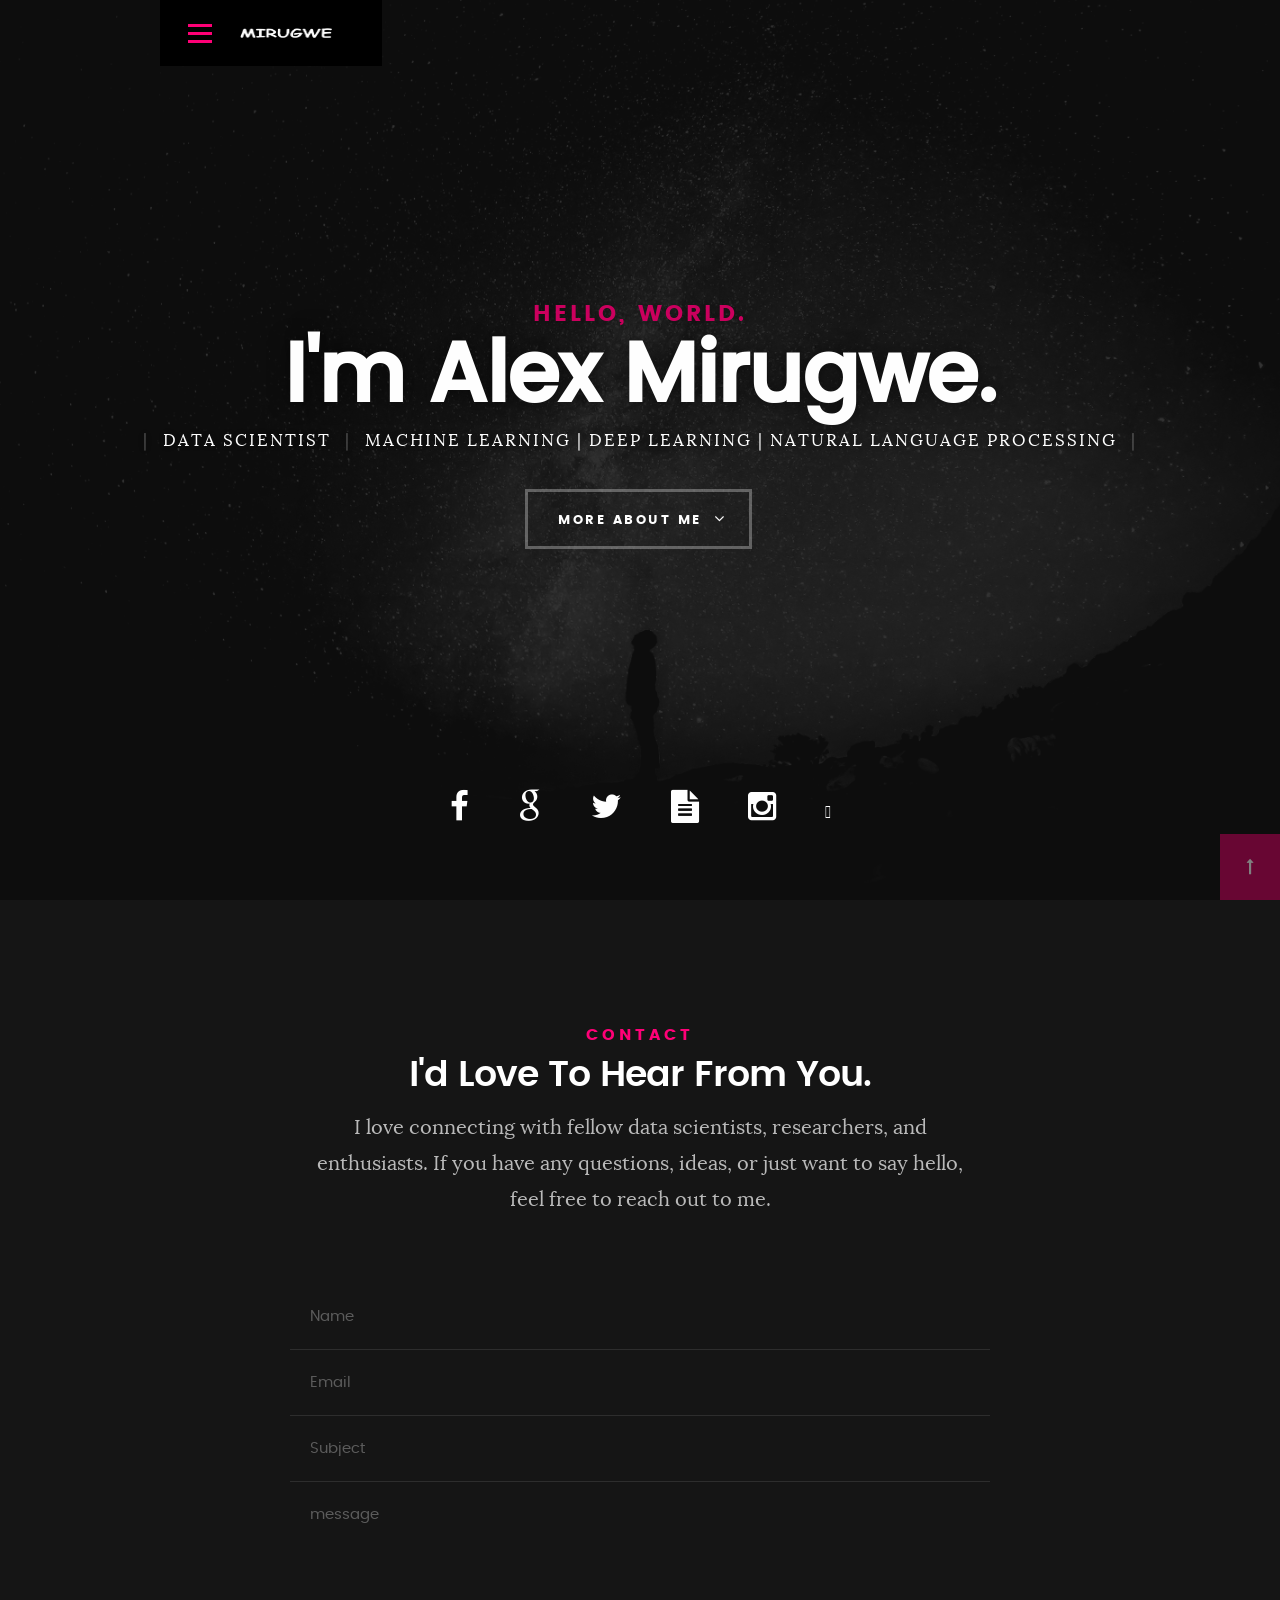
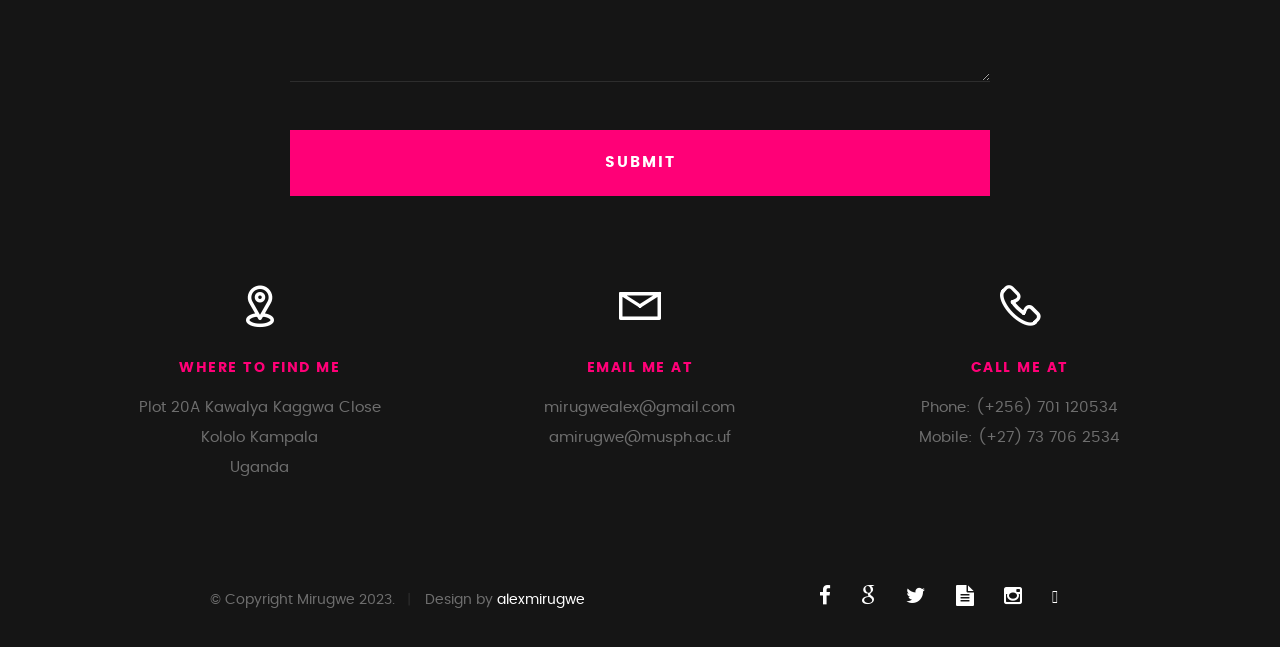
==== styles.html @ 891979c7 "Portfolio" ====
<!DOCTYPE html>
<!--[if IE 8 ]><html class="no-js oldie ie8" lang="en"> <![endif]-->
<!--[if IE 9 ]><html class="no-js oldie ie9" lang="en"> <![endif]-->
<!--[if (gte IE 9)|!(IE)]><!--><html class="no-js" lang="en"> <!--<![endif]-->
<head>

   <!--- basic page needs
   ================================================== -->
   <meta charset="utf-8">
	<title>Style Demo - MIRUGWE</title>
	<meta name="description" content="">  
	<meta name="author" content="">

   <!-- mobile specific metas
   ================================================== -->
	<meta name="viewport" content="width=device-width, initial-scale=1, maximum-scale=1">

 	<!-- CSS
   ================================================== -->
   <link rel="stylesheet" href="css/base.css">  
   <link rel="stylesheet" href="css/main.css">
   <link rel="stylesheet" href="css/vendor.css">

   <style type="text/css" media="screen">

   	#styles { 
   		background: white;
   		padding-top: 12rem;
   		padding-bottom: 12rem;
   	}
   	#styles .row {
   		max-width: 1024px;
     	}
     	#styles .section-intro {
   		max-width: 800px;
     	}
      	
   </style>       

   <!-- script
   ================================================== -->
	<script src="js/modernizr.js"></script>
	<script src="js/pace.min.js"></script>

   <!-- favicons
	================================================== -->
	<link rel="icon" type="image/png" href="icon.png">

</head>

<body id="top">

	<!-- header 
   ================================================== -->
   <header>   	
   	<div class="row">

   		<div class="top-bar">
   			<a class="menu-toggle" href="#"><span>Menu</span></a>

	   		<div class="logo">
		         <a href="index.html">MIRUGWE</a>
		      </div>		      

		   	<nav id="main-nav-wrap">
					<ul class="main-navigation">
						<li><a href="index.html#intro" title="">Home</a></li>
						<li><a href="index.html#about" title="">About</a></li>
						<li><a href="index.html#resume" title="">Resume</a></li>
						<li><a href="index.html#portfolio" title="">Portfolio</a></li>
						<li><a href="index.html#services" title="">Services</a></li>					
						<li><a class="smoothscroll"  href="#contact" title="">Contact</a></li>				
					</ul>
				</nav>    		
   		</div> <!-- /top-bar --> 
   		
   	</div> <!-- /row --> 		
   </header> <!-- /header -->

	<!-- intro section
   ================================================== -->
   <section id="intro">   

   	<div class="intro-overlay"></div>	

   	<div class="intro-content">
   		<div class="row">

   			<div class="col-twelve">

	   			<h5>Hello, World.</h5>
	   			<h1>I'm Alex Mirugwe.</h1>

	   			<p class="intro-position">
	   				<span>Data Scientist</span>
	   				<span>Machine Learning | Deep Learning | Natural Language Processing</span> 
	   			</p>

	   			<a class="button stroke smoothscroll" href="#about" title="">More About Me</a>

	   		</div>  
   			
   		</div>   		 		
   	</div> <!-- /intro-content --> 

   	<ul class="intro-social">        
         <li><a href="https://www.facebook.com/mirugwe.alex"><i class="fa fa-facebook"></i></a></li>
         <li><a href="https://scholar.google.com/citations?user=Hk-4f5AAAAAJ&hl=en"><i class="fa fa-google"></i></a></li>
         <li><a href="https://twitter.com/mirugwealex1"><i class="fa fa-twitter"></i></a></li>
         <li><a href="https://www.researchgate.net/profile/Alex-Mirugwe"><i class="fa fa-file-text"></i></a></li>
         <li><a href="https://www.instagram.com/mirugwe_alex/"><i class="fa fa-instagram"></i></a></li>
		 <li><a href="https://github.com/mirugwe1"><i class="fa-brands fa-git"></i></a></li>
      </ul> <!-- /intro-social -->      	

   </section> <!-- /intro -->


   
   <!-- contact
   ================================================== -->
	<section id="contact">

		<div class="row section-intro">
   		<div class="col-twelve">

   			<h5>Contact</h5>
   			<h1>I'd Love To Hear From You.</h1>

   			<p class="lead">I love connecting with fellow data scientists, researchers, and enthusiasts. If you have any questions, ideas, or just want to say hello, feel free to reach out to me.</p>

   		</div> 
   	</div> <!-- /section-intro -->

   	<div class="row contact-form">

   		<div class="col-twelve">

            <!-- form -->
            <form name="contactForm" id="contactForm" method="post" action="">
      			<fieldset>

                  <div class="form-field">
 						   <input name="contactName" type="text" id="contactName" placeholder="Name" value="" minlength="2" required="">
                  </div>
                  <div class="form-field">
	      			   <input name="contactEmail" type="email" id="contactEmail" placeholder="Email" value="" required="">
	               </div>
                  <div class="form-field">
	     				   <input name="contactSubject" type="text" id="contactSubject" placeholder="Subject" value="">
	               </div>                       
                  <div class="form-field">
	                 	<textarea name="contactMessage" id="contactMessage" placeholder="message" rows="10" cols="50" required=""></textarea>
	               </div>                      
                 <div class="form-field">
                     <button class="submitform">Submit</button>
                     <div id="submit-loader">
                        <div class="text-loader">Sending...</div>                             
       				      <div class="s-loader">
								  	<div class="bounce1"></div>
								  	<div class="bounce2"></div>
								  	<div class="bounce3"></div>
								</div>
							</div>
                  </div>

      			</fieldset>
      		</form> <!-- Form End -->

            <!-- contact-warning -->
            <div id="message-warning"></div>            
            <!-- contact-success -->
      		<div id="message-success">
               <i class="fa fa-check"></i>Your message was sent, thank you!<br>
      		</div>

         </div> <!-- /col-twelve -->
   		
   	</div> <!-- /contact-form -->

   	<div class="row contact-info">

   		<div class="col-four tab-full">

   			<div class="icon">
   				<i class="icon-pin"></i>
   			</div>

   			<h5>Where to find me</h5>

   			<p>
				Plot 20A Kawalya Kaggwa Close<br>
				Kololo Kampala<br>
				Uganda
            </p>

   		</div>

   		<div class="col-four tab-full collapse">

   			<div class="icon">
   				<i class="icon-mail"></i>
   			</div>

   			<h5>Email Me At</h5>

   			<p>mirugwealex@gmail.com<br>
			   	amirugwe@musph.ac.uf			     
			   </p>

   		</div>

   		<div class="col-four tab-full">

   			<div class="icon">
   				<i class="icon-phone"></i>
   			</div>

   			<h5>Call Me At</h5>

   			<p>Phone: (+256) 701 120534<br>
			   	Mobile: (+27) 73 706 2534<br>
			   </p>

   		</div>
   		
   	</div> <!-- /contact-info -->
		
	</section> <!-- /contact -->


   <!-- footer
   ================================================== -->

   <footer>
     	<div class="row">

     		<div class="col-six tab-full pull-right social">

     			<ul class="footer-social">        
			      <li><a href="https://www.facebook.com/mirugwe.alex"><i class="fa fa-facebook"></i></a></li>
			      <li><a href="https://scholar.google.com/citations?user=Hk-4f5AAAAAJ&hl=en"><i class="fa fa-google"></i></a></li>
			      <li><a href="https://twitter.com/mirugwealex1"><i class="fa fa-twitter"></i></a></li>
			      <li><a href="https://www.researchgate.net/profile/Alex-Mirugwe"><i class="fa fa-file-text"></i></a></li>
			      <li><a href="https://www.instagram.com/mirugwe_alex/"><i class="fa fa-instagram"></i></a></li>
				  <li><a href="https://github.com/mirugwe1"><i class="fa-brands fa-git"></i></a></li>
			   </ul> 
	      		
	      </div>

      	<div class="col-six tab-full">
	      	<div class="copyright">
		        	<span>© Copyright Mirugwe 2023.</span> 
		        	<span>Design by <a href="https://github.com/mirugwe1">alexmirugwe</a></span>	         	
		         </div>		                  
	      	</div>

	      	<div id="go-top">
		         <a class="smoothscroll" title="Back to Top" href="#top"><i class="fa fa-long-arrow-up"></i></a>
		      </div>

      	</div> <!-- /row -->     	
   </footer>    

   <div id="preloader"> 
    	<div id="loader"></div>
   </div> 

   <!-- Java Script
   ================================================== --> 
   <script src="js/jquery-2.1.3.min.js"></script>
   <script src="js/plugins.js"></script>
   <script src="js/main.js"></script>

</body>

</html>
---- css/base.css ----
/**
 * =================================================================== 
 *
 *  Kards v1.0 Base Stylesheet
 *  url: styleshout.com
 *  03-01-2016
 *  ------------------------------------------------------------------
 *  TOC:
 *  01. reset
 *  02. basic/base setup styles
 *  03. grid
 *  04. MISC
 *
 * =================================================================== 
 */

/** 
 * ===================================================================
 * 01. reset - normalize.css v3.0.2 | MIT License | git.io/normalize
 *
 * ------------------------------------------------------------------- 
 */
html {
	font-family: sans-serif;
	-ms-text-size-adjust: 100%;
	-webkit-text-size-adjust: 100%;
}

body {
	margin: 0;
}

article,
aside,
details,
figcaption,
figure,
footer,
header,
hgroup,
main,
menu,
nav,
section,
summary {
	display: block;
}

audio,
canvas,
progress,
video {
	display: inline-block;
	vertical-align: baseline;
}

audio:not([controls]) {
	display: none;
	height: 0;
}

[hidden],
template {
	display: none;
}

a {
	background: transparent;
}

a:active,
a:hover {
	outline: 0;
}

abbr[title] {
	border-bottom: 1px dotted;
}

b,
strong {
	font-weight: bold;
}

dfn {
	font-style: italic;
}

h1 {
	font-size: 2em;
	margin: 0.67em 0;
}

mark {
	background: #ff0;
	color: #000;
}

small {
	font-size: 80%;
}

sub,
sup {
	font-size: 75%;
	line-height: 0;
	position: relative;
	vertical-align: baseline;
}

sup {
	top: -0.5em;
}

sub {
	bottom: -0.25em;
}

img {
	border: 0;
}

svg:not(:root) {
	overflow: hidden;
}

figure {
	margin: 1em 40px;
}

hr {
	-moz-box-sizing: content-box;
	box-sizing: content-box;
	height: 0;
}

pre {
	overflow: auto;
}

code,
kbd,
pre,
samp {
	font-family: monospace, monospace;
	font-size: 1em;
}

button,
input,
optgroup,
select,
textarea {
	color: inherit;
	font: inherit;
	margin: 0;
}

button {
	overflow: visible;
}

button,
select {
	text-transform: none;
}

button,
html input[type="button"],
input[type="reset"],
input[type="submit"] {
	-webkit-appearance: button;
	cursor: pointer;
}

button[disabled],
html input[disabled] {
	cursor: default;
}

button::-moz-focus-inner,
input::-moz-focus-inner {
	border: 0;
	padding: 0;
}

input {
	line-height: normal;
}

input[type="checkbox"],
input[type="radio"] {
	box-sizing: border-box;
	padding: 0;
}

input[type="number"]::-webkit-inner-spin-button,
input[type="number"]::-webkit-outer-spin-button {
	height: auto;
}

input[type="search"] {
	-webkit-appearance: textfield;
	-moz-box-sizing: content-box;
	-webkit-box-sizing: content-box;
	box-sizing: content-box;
}

input[type="search"]::-webkit-search-cancel-button,
input[type="search"]::-webkit-search-decoration {
	-webkit-appearance: none;
}

fieldset {
	border: 1px solid #c0c0c0;
	margin: 0 2px;
	padding: 0.35em 0.625em 0.75em;
}

legend {
	border: 0;
	padding: 0;
}

textarea {
	overflow: auto;
}

optgroup {
	font-weight: bold;
}

table {
	border-collapse: collapse;
	border-spacing: 0;
}

td,
th {
	padding: 0;
}

/** 
 * ===================================================================
 * 02. basic/base setup styles - (_basic.scss)
 *
 * ------------------------------------------------------------------- 
 */
html {
	font-size: 62.5%;
	box-sizing: border-box;
}

*,
*::before,
*::after {
	box-sizing: inherit;
}

body {
	font-weight: normal;
	line-height: 1;
	text-rendering: optimizeLegibility;
	word-wrap: break-word;
	-webkit-overflow-scrolling: touch;
	-webkit-text-size-adjust: none;
}

body,
input,
button {
	-moz-osx-font-smoothing: grayscale;
	-webkit-font-smoothing: antialiased;
}

/**
 * Media - (_basic.scss)
 * ------------------------------------------------------------------- 
 */
img,
video {
	max-width: 100%;
	height: auto;
}

/**
 * Typography resets - (_basic.scss)
 * ------------------------------------------------------------------- 
 */
div,
dl,
dt,
dd,
ul,
ol,
li,
h1,
h2,
h3,
h4,
h5,
h6,
pre,
form,
p,
blockquote,
th,
td {
	margin: 0;
	padding: 0;
}

h1,
h2,
h3,
h4,
h5,
h6 {
	-webkit-font-variant-ligatures: common-ligatures;
	-moz-font-variant-ligatures: common-ligatures;
	font-variant-ligatures: common-ligatures;
	text-rendering: optimizeLegibility;
}

em,
i {
	font-style: italic;
	line-height: inherit;
}

strong,
b {
	font-weight: bold;
	line-height: inherit;
}

small {
	font-size: 60%;
	line-height: inherit;
}

ol,
ul {
	list-style: none;
}

li {
	display: block;
}

/**
 * links - (_basic.scss)
 * ------------------------------------------------------------------- 
 */
a {
	text-decoration: none;
	line-height: inherit;
}

a img {
	border: none;
}

/**
 * inputs - (_basic.scss)
 * ------------------------------------------------------------------- 
 */
fieldset {
	margin: 0;
	padding: 0;
}

input[type="email"],
input[type="number"],
input[type="search"],
input[type="text"],
input[type="tel"],
input[type="url"],
input[type="password"],
textarea {
	-webkit-appearance: none;
	-moz-appearance: none;
	-ms-appearance: none;
	-o-appearance: none;
	appearance: none;
}

/** 
 * ===================================================================
 * 03. grid - (_grid.scss)
 *
 * ------------------------------------------------------------------- 
 */
.row {
	width: 94%;
	max-width: 1140px;
	margin: 0 auto;
}

.row:before,
.row:after {
	content: "";
	display: table;
}

.row:after {
	clear: both;
}

.row .row {
	width: auto;
	max-width: none;
	margin-left: -20px;
	margin-right: -20px;
}

[class*="col-"],
.bgrid {
	float: left;
}

[class*="col-"] + [class*="col-"].end {
	float: right;
}

[class*="col-"] {
	padding: 0 20px;
}

.col-one {
	width: 8.33333%;
}

.col-two,
.col-1-6 {
	width: 16.66667%;
}

.col-three,
.col-1-4 {
	width: 25%;
}

.col-four,
.col-1-3 {
	width: 33.33333%;
}

.col-five {
	width: 41.66667%;
}

.col-six,
.col-1-2 {
	width: 50%;
}

.col-seven {
	width: 58.33333%;
}

.col-eight,
.col-2-3 {
	width: 66.66667%;
}

.col-nine,
.col-3-4 {
	width: 75%;
}

.col-ten,
.col-5-6 {
	width: 83.33333%;
}

.col-eleven {
	width: 91.66667%;
}

.col-twelve,
.col-full {
	width: 100%;
}

/**
 * small screens - (_grid.scss)
 * --------------------------------------------------------------- 
 */
@media screen and (max-width:1024px) {
	.row .row {
		margin-left: -18px;
		margin-right: -18px;
	}

	[class*="col-"] {
		padding: 0 18px;
	}

}

/**
 * tablets - (_grid.scss)
 * --------------------------------------------------------------- 
 */
@media screen and (max-width:768px) {
	.row {
		width: auto;
		padding-left: 30px;
		padding-right: 30px;
	}

	.row .row {
		padding-left: 0;
		padding-right: 0;
		margin-left: -15px;
		margin-right: -15px;
	}

	[class*="col-"] {
		padding: 0 15px;
	}

	.tab-1-4 {
		width: 25%;
	}

	.tab-1-3 {
		width: 33.33333%;
	}

	.tab-1-2 {
		width: 50%;
	}

	.tab-2-3 {
		width: 66.66667%;
	}

	.tab-3-4 {
		width: 75%;
	}

	.tab-full {
		width: 100%;
	}

}

/**
 * large mobile devices - (_grid.scss)
 * --------------------------------------------------------------- 
 */
@media screen and (max-width:600px) {
	.row {
		padding-left: 25px;
		padding-right: 25px;
	}

	.row .row {
		margin-left: -10px;
		margin-right: -10px;
	}

	[class*="col-"] {
		padding: 0 10px;
	}

	.mob-1-4 {
		width: 25%;
	}

	.mob-1-2 {
		width: 50%;
	}

	.mob-3-4 {
		width: 75%;
	}

	.mob-full {
		width: 100%;
	}

}

/**
 * small mobile devices - (_grid.scss)
 * --------------------------------------------------------------- 
 */
@media screen and (max-width:400px) {
	.row .row {
		padding-left: 0;
		padding-right: 0;
		margin-left: 0;
		margin-right: 0;
	}

	[class*="col-"] {
		width: 100% !important;
		float: none !important;
		clear: both !important;
		margin-left: 0;
		margin-right: 0;
		padding: 0;
	}

	[class*="col-"] + [class*="col-"].end {
		float: none;
	}

}

/** 
 * ===================================================================
 * block grids - (_grid.scss)
 *
 * ------------------------------------------------------------------- 
 */
[class*="block-"]:before,
[class*="block-"]:after {
	content: "";
	display: table;
}

[class*="block-"]:after {
	clear: both;
}

.block-1-6 .bgrid {
	width: 16.66667%;
}

.block-1-4 .bgrid {
	width: 25%;
}

.block-1-3 .bgrid {
	width: 33.33333%;
}

.block-1-2 .bgrid {
	width: 50%;
}

/**
 * Clearing for block grid columns. Allow columns with 
 * different heights to align properly.
 */
.block-1-6 .bgrid:nth-child(6n+1),
.block-1-4 .bgrid:nth-child(4n+1),
.block-1-3 .bgrid:nth-child(3n+1),
.block-1-2 .bgrid:nth-child(2n+1) {
	clear: both;
}

/**
 * small screens - (_grid.scss)
 * --------------------------------------------------------------- 
 */
@media screen and (max-width:1024px) {
	.block-s-1-6 .bgrid {
		width: 16.66667%;
	}

	.block-s-1-4 .bgrid {
		width: 25%;
	}

	.block-s-1-3 .bgrid {
		width: 33.33333%;
	}

	.block-s-1-2 .bgrid {
		width: 50%;
	}

	.block-s-full .bgrid {
		width: 100%;
		clear: both;
	}

	[class*="block-s-"] .bgrid:nth-child(n) {
		clear: none;
	}

	.block-s-1-6 .bgrid:nth-child(6n+1),
	.block-s-1-4 .bgrid:nth-child(4n+1),
	.block-s-1-3 .bgrid:nth-child(3n+1),
	.block-s-1-2 .bgrid:nth-child(2n+1) {
		clear: both;
	}

}

/**
 * tablets - (_grid.scss)
 * --------------------------------------------------------------- 
 */
@media screen and (max-width:768px) {
	.block-tab-1-6 .bgrid {
		width: 16.66667%;
	}

	.block-tab-1-4 .bgrid {
		width: 25%;
	}

	.block-tab-1-3 .bgrid {
		width: 33.33333%;
	}

	.block-tab-1-2 .bgrid {
		width: 50%;
	}

	.block-tab-full .bgrid {
		width: 100%;
		clear: both;
	}

	[class*="block-tab-"] .bgrid:nth-child(n) {
		clear: none;
	}

	.block-tab-1-6 .bgrid:nth-child(6n+1),
	.block-tab-1-4 .bgrid:nth-child(4n+1),
	.block-tab-1-3 .bgrid:nth-child(3n+1),
	.block-tab-1-2 .bgrid:nth-child(2n+1) {
		clear: both;
	}

}

/**
 * large mobile devices - (_grid.scss)
 * --------------------------------------------------------------- 
 */
@media screen and (max-width:600px) {
	.block-mob-1-6 .bgrid {
		width: 16.66667%;
	}

	.block-mob-1-4 .bgrid {
		width: 25%;
	}

	.block-mob-1-3 .bgrid {
		width: 33.33333%;
	}

	.block-mob-1-2 .bgrid {
		width: 50%;
	}

	.block-mob-full .bgrid {
		width: 100%;
		clear: both;
	}

	[class*="block-mob-"] .bgrid:nth-child(n) {
		clear: none;
	}

	.block-mob-1-6 .bgrid:nth-child(6n+1),
	.block-mob-1-4 .bgrid:nth-child(4n+1),
	.block-mob-1-3 .bgrid:nth-child(3n+1),
	.block-mob-1-2 .bgrid:nth-child(2n+1) {
		clear: both;
	}

}

/**
 * stack on small mobile devices - (_grid.scss)
 * --------------------------------------------------------------- 
 */
@media screen and (max-width:400px) {
	.stack .bgrid {
		width: 100% !important;
		float: none !important;
		clear: both !important;
		margin-left: 0;
		margin-right: 0;
	}

}

/** 
 * ===================================================================
 * 04. MISC  - (_grid.scss)
 *
 * ------------------------------------------------------------------- 
 */

/**
 * Clearing - (http://nicolasgallagher.com/micro-clearfix-hack/
 */
.group:before,
.group:after {
	content: "";
	display: table;
}

.group:after {
	clear: both;
}

/**
 * Misc Helper Styles 
 */
.hide {
	display: none;
}

.invisible {
	visibility: hidden;
}

.antialiased {
	-webkit-font-smoothing: antialiased;
	-moz-osx-font-smoothing: grayscale;
}

.remove-bottom {
	margin-bottom: 0;
}

.half-bottom {
	margin-bottom: 1.5rem !important;
}

.add-bottom {
	margin-bottom: 3rem !important;
}

.no-border {
	border: none;
}

.full-width {
	width: 100%;
}

.text-center {
	text-align: center;
}

.text-left {
	text-align: left;
}

.text-right {
	text-align: right;
}

.pull-left {
	float: left;
}

.pull-right {
	float: right;
}

.align-center {
	margin-left: auto;
	margin-right: auto;
	text-align: center;
}

/*# sourceMappingURL=base.css.map */
---- css/main.css ----
/**
 * =================================================================== 
 *
 *  Kards v1.0 Main Stylesheet
 *  url: styleshout.com
 *  03-01-2016
 *  ------------------------------------------------------------------
 *  TOC:
 *  01. webfonts and iconfonts
 *  02. base style overrides
 *  03. typography & general theme styles
 *  04. preloader
 *  05. forms
 *  06. buttons 
 *  07. other components
 *  08. common styles
 *  09. header styles
 *  10. intro
 *  11. about
 *  12. resume
 *  13. portfolio
 *  14. call-to-action section
 *  15. services
 *  16. stats
 *  17. contact
 *  18. footer
 *
 * =================================================================== 
 */


/** 
 * ===================================================================
 * 01. webfonts and iconfonts - (_document-setup.scss)
 *
 * ------------------------------------------------------------------- 
 */
@import url("fonts.css");
@import url("font-awesome/css/font-awesome.min.css");
@import url("micons/micons.css");


/** 
 * ===================================================================
 * 02. base style overrides - (_document-setup.scss)
 *
 * ------------------------------------------------------------------- 
 */
html {
	font-size: 10px;
}

@media only screen and (max-width:1024px) {
	html {
		font-size: 9.411764705882353px;
	}
}
@media only screen and (max-width:768px) {
	html {
		font-size: 10px;
	}
}
@media only screen and (max-width:400px) {
	html {
		font-size: 9.411764705882353px;
	}
}

html, body {
	height: 100%;
}
body {
	background: #151515;
	font-family: "lora-regular", serif;
	font-size: 1.7rem;
	line-height: 3rem;
	color: #6e6e6e;
}

/**
 * links - (_document-setup.scss)
 * -------------------------------------------------------------------
 */
a, a:visited {
	color: #000000;
	-moz-transition: all 0.3s ease-in-out;
	-o-transition: all 0.3s ease-in-out;
	-webkit-transition: all 0.3s ease-in-out;
	-ms-transition: all 0.3s ease-in-out;
	transition: all 0.3s ease-in-out;
}
a:hover, a:focus, a:active {
	color: #FF0077;
	outline: 0;
}

/** 
 * ===================================================================
 * 03. typography & general theme styles - (_document-setup.scss)
 *
 * ------------------------------------------------------------------- 
 */
h1, h2, h3, h4, h5, h6, .h01, .h02, .h03, .h04, .h05, .h06 {
	font-family: "poppins-semibold", sans-serif;
	color: #313131;
	font-style: normal;
	text-rendering: optimizeLegibility;
	margin-bottom: 2.1rem;
}
h3, .h03, h4, .h04 {
	margin-bottom: 1.8rem;
}
h5, .h05, h6, .h06 {
	font-family: "poppins-bold";
	margin-bottom: 1.2rem;
}
h1, .h01 {
	font-size: 3.1rem;
	line-height: 1.355;
	letter-spacing: -.1rem;
}
@media only screen and (max-width:600px) {
	h1, .h01 {
		font-size: 2.6rem;
		letter-spacing: -.07rem;
	}
}
h2, .h02 {
	font-size: 2.4rem;
	line-height: 1.25;
}
h3, .h03 {
	font-size: 2rem;
	line-height: 1.5;
}
h4, .h04 {
	font-size: 1.7rem;
	line-height: 1.765;
}
h5, .h05 {
	font-size: 1.4rem;
	line-height: 1.714;
	text-transform: uppercase;
	letter-spacing: .15rem;
}
h6, .h06 {
	font-size: 1.3rem;
	line-height: 1.846;
	text-transform: uppercase;
	letter-spacing: .15rem;
}
p img {
	margin: 0;
}
p.lead {
	font-family: "lora-regular", serif;
	font-size: 2rem;
	line-height: 1.8;
	color: #888888;
}
@media only screen and (max-width:768px) {
	p.lead {
		font-size: 1.7rem;
	}
}
em, i, strong, b {
	font-size: 1.7rem;
	line-height: 3rem;
	font-style: normal;
	font-weight: normal;
}
em, i {
	font-family: "lora-italic", serif;
}
strong, b {
	font-family: "lora-bold", serif;
}
small {
	font-size: 1.2rem;
	line-height: inherit;
}
blockquote {
	margin: 3rem 0;
	padding-left: 4rem;
	position: relative;
}
blockquote:before {
	content: "\201C";
	font-size: 8rem;
	line-height: 0px;
	margin: 0;
	color: #313131;
	font-family: arial, sans-serif;
	position: absolute;
	top: 3rem;
	left: 0;
}
blockquote p {
	font-family: georgia, serif;
	font-style: italic;
	padding: 0;
	font-size: 1.9rem;
	line-height: 1.737;
}
blockquote cite {
	display: block;
	font-size: 1.3rem;
	font-style: normal;
	line-height: 1.616;
}
blockquote cite:before {
	content: "\2014 \0020";
}
blockquote cite a, blockquote cite a:visited {
	color: #888888;
	border: none;
}
abbr {
	font-family: "poppins-bold", serif;
	font-variant: small-caps;
	text-transform: lowercase;
	letter-spacing: .05rem;
	color: #888888;
}
var, kbd, samp, code, pre {
	font-family: Consolas, "Andale Mono", Courier, "Courier New", monospace;
}
pre {
	padding: 2.4rem 3rem 3rem;
	background: #F1F1F1;
}
code {
	font-size: 1.4rem;
	margin: 0 .2rem;
	padding: .3rem .6rem;
	white-space: nowrap;
	background: #F1F1F1;
	border: 1px solid #E1E1E1;
	border-radius: 3px;
}
pre > code {
	display: block;
	white-space: pre;
	line-height: 2;
	padding: 0;
	margin: 0;
}
pre.prettyprint > code {
	border: none;
}
del {
	text-decoration: line-through;
}
abbr[title], dfn[title] {
	border-bottom: 1px dotted;
	cursor: help;
}
mark {
	background: #FFF49B;
	color: #000;
}
hr {
	border: solid #d2d2d2;
	border-width: 1px 0 0;
	clear: both;
	margin: 2.4rem 0 1.5rem;
	height: 0;
}

/**
 * Lists - (_document-setup.scss)  
 * -------------------------------------------------------------------
 */
ol {
	list-style: decimal;
}
ul {
	list-style: disc;
}
li {
	display: list-item;
}
ol, ul {
	margin-left: 1.7rem;
}
ul li {
	padding-left: .4rem;
}
ul ul, ul ol, ol ol, ol ul {
	margin: .6rem 0 .6rem 1.7rem;
}
ul.disc li {
	display: list-item;
	list-style: none;
	padding: 0 0 0 .8rem;
	position: relative;
}
ul.disc li::before {
	content: "";
	display: inline-block;
	width: 8px;
	height: 8px;
	border-radius: 50%;
	background: #FF0077;
	position: absolute;
	left: -17px;
	top: 11px;
	vertical-align: middle;
}
dt {
	margin: 0;
	color: #FF0077;
}
dd {
	margin: 0 0 0 2rem;
}

/**
 * tables - (_document-setup.scss)  
 * -------------------------------------------------------------------
 */
table {
	border-width: 0;
	width: 100%;
	max-width: 100%;
	font-family: "lora-regular", sans-serif;
}
th, td {
	padding: 1.5rem 3rem;
	text-align: left;
	border-bottom: 1px solid #E8E8E8;
}
th {
	color: #313131;
	font-family: "poppins-bold", sans-serif;
}
td {
	line-height: 1.5;
}
th:first-child, td:first-child {
	padding-left: 0;
}
th:last-child, td:last-child {
	padding-right: 0;
}
.table-responsive {
	overflow-x: auto;
	-webkit-overflow-scrolling: touch;
}

/**
 * Spacing - (_document-setup.scss)  
 * -------------------------------------------------------------------
 */
button, .button {
	margin-bottom: 1.2;
}
fieldset {
	margin-bottom: 1.5rem;
}
input,
textarea,
select,
pre,
blockquote,
figure,
table,
p,
ul,
ol,
dl,
form,
.fluid-video-wrapper,
.ss-custom-select {
	margin-bottom: 3rem;
}

/**
 * floated image - (_document-setup.scss)  
 * -------------------------------------------------------------------
 */
img.pull-right {
	margin: .9rem 0 0 2.4rem;
}
img.pull-left {
	margin: .9rem 2.4rem 0 0;
}

/**
 * block grid paddings - (_document-setup.scss) 
 * -------------------------------------------------------------------
 */
.bgrid {
	padding: 0 20px;
}
@media only screen and (max-width:1024px) {
	.bgrid {
		padding: 0 18px;
	}
}
@media only screen and (max-width:768px) {
	.bgrid {
		padding: 0 15px;
	}
}
@media only screen and (max-width:600px) {
	.bgrid {
		padding: 0 10px;
	}
}
@media only screen and (max-width:400px) {
	.bgrid {
		padding: 0;
	}
}

/**
 * pace.js styles - minimal  - (_document-setup.scss)
 * -------------------------------------------------------------------
 */
.pace {
	-webkit-pointer-events: none;
	pointer-events: none;
	-webkit-user-select: none;
	-moz-user-select: none;
	user-select: none;
}
.pace-inactive {
	display: none;
}
.pace .pace-progress {
	background: #FF0077;
	position: fixed;
	z-index: 900;
	top: 0;
	right: 100%;
	width: 100%;
	height: 6px;
}

/** 
 * ===================================================================
 * 04. preloader - (_preloader-1.scss)
 *
 * ------------------------------------------------------------------- 
 */
#preloader {
	position: fixed;
	top: 0;
	left: 0;
	right: 0;
	bottom: 0;
	background: #151515;
	z-index: 800;
	height: 100%;
	width: 100%;
}
.no-js #preloader, .oldie #preloader {
	display: none;
}
#loader {
	position: absolute;
	left: 50%;
	top: 50%;
	width: 60px;
	height: 60px;
	margin: -30px 0 0 -30px;
	padding: 0;
}
#loader:before {
	content: "";
	border-top: 11px solid rgba(255, 255, 255, 0.1);
	border-right: 11px solid rgba(255, 255, 255, 0.1);
	border-bottom: 11px solid rgba(255, 255, 255, 0.1);
	border-left: 11px solid #FF0077;
	-webkit-animation: load 1.1s infinite linear;
	animation: load 1.1s infinite linear;
	display: block;
	border-radius: 50%;
	width: 60px;
	height: 60px;
}
@-webkit-keyframes load {
	0% {
		-webkit-transform: rotate(0deg);
		transform: rotate(0deg);
	}
	100% {
		-webkit-transform: rotate(360deg);
		transform: rotate(360deg);
	}
}
@keyframes load {
	0% {
		-webkit-transform: rotate(0deg);
		transform: rotate(0deg);
	}
	100% {
		-webkit-transform: rotate(360deg);
		transform: rotate(360deg);
	}
}

/** 
 * ===================================================================
 * 05. forms - (_forms.scss)
 *
 * ------------------------------------------------------------------- 
 */
fieldset {
	border: none;
}
input[type="email"],
input[type="number"],
input[type="search"],
input[type="text"],
input[type="tel"],
input[type="url"],
input[type="password"],
textarea,
select {
	display: block;
	height: 6rem;
	padding: 1.5rem 0;
	border: 0;
	outline: none;
	vertical-align: middle;
	color: #313131;
	font-family: "poppins-regular", sans-serif;
	font-size: 1.5rem;
	line-height: 3rem;
	max-width: 100%;
	background: transparent;
	border-bottom: 1px solid rgba(0, 0, 0, 0.3);
	-moz-transition: all 0.3s ease-in-out;
	-o-transition: all 0.3s ease-in-out;
	-webkit-transition: all 0.3s ease-in-out;
	-ms-transition: all 0.3s ease-in-out;
	transition: all 0.3s ease-in-out;
}
.ss-custom-select {
	position: relative;
	padding: 0;
}
.ss-custom-select select {
	-webkit-appearance: none;
	-moz-appearance: none;
	-ms-appearance: none;
	-o-appearance: none;
	appearance: none;
	text-indent: 0.01px;
	text-overflow: '';
	margin: 0;
	line-height: 3rem;
	vertical-align: middle;
}
.ss-custom-select select option {
	padding-left: 2rem;
	padding-right: 2rem;
}
.ss-custom-select select::-ms-expand {
	display: none;
}
.ss-custom-select::after {
	content: '\f0d7';
	font-family: 'FontAwesome';
	position: absolute;
	top: 50%;
	right: 1.5rem;
	margin-top: -10px;
	bottom: auto;
	width: 20px;
	height: 20px;
	line-height: 20px;
	font-size: 18px;
	text-align: center;
	pointer-events: none;
	color: #252525;
}

/* IE9 and below */
.oldie .ss-custom-select::after {
	display: none;
}
textarea {
	min-height: 25rem;
}
input[type="email"]:focus,
input[type="number"]:focus,
input[type="search"]:focus,
input[type="text"]:focus,
input[type="tel"]:focus,
input[type="url"]:focus,
input[type="password"]:focus,
textarea:focus,
select:focus {
	color: #cc005f;
	border-bottom: 1px solid #FF0077;
}
label, legend {
	font-family: "poppins-bold", sans-serif;
	font-size: 1.4rem;
	margin-bottom: .6rem;
	color: #3b3b3b;
	display: block;
}
input[type="checkbox"], input[type="radio"] {
	display: inline;
}
label > .label-text {
	display: inline-block;
	margin-left: 1rem;
	font-family: "poppins-regular", sans-serif;
	line-height: inherit;
}
label > input[type="checkbox"], label > input[type="radio"] {
	margin: 0;
	position: relative;
	top: .15rem;
}

/**
 * Style Placeholder Text  
 * -
 */
::-webkit-input-placeholder {
	color: #a1a1a1;
}
:-moz-placeholder {
	color: #a1a1a1;  /* Firefox 18- */
}
::-moz-placeholder {
	color: #a1a1a1;  /* Firefox 19+ */
}
:-ms-input-placeholder {
	color: #a1a1a1;
}
.placeholder {
	color: #a1a1a1 !important;
}

/** 
 * ===================================================================
 * 06. buttons - (_button-essentials.scss)
 *
 * ------------------------------------------------------------------- 
 */
.button,
a.button,
button,
input[type="submit"],
input[type="reset"],
input[type="button"] {
	display: inline-block;
	font-family: "poppins-bold", sans-serif;
	font-size: 1.4rem;
	text-transform: uppercase;
	letter-spacing: .3rem;
	height: 5.4rem;
	line-height: 5.4rem;
	padding: 0 3rem;
	margin: 0 .3rem 1.2rem 0;
	background: #d8d8d8;
	color: #313131;
	text-decoration: none;
	cursor: pointer;
	text-align: center;
	white-space: nowrap;
	border: none;
	-moz-transition: all 0.3s ease-in-out;
	-o-transition: all 0.3s ease-in-out;
	-webkit-transition: all 0.3s ease-in-out;
	-ms-transition: all 0.3s ease-in-out;
	transition: all 0.3s ease-in-out;
}
.button:hover,
a.button:hover,
button:hover,
input[type="submit"]:hover,
input[type="reset"]:hover,
input[type="button"]:hover,
.button:focus,
button:focus,
input[type="submit"]:focus,
input[type="reset"]:focus,
input[type="button"]:focus {
	background: #bebebe;
	color: #000000;
	outline: 0;
}
.button.button-primary,
a.button.button-primary,
button.button-primary,
input[type="submit"].button-primary,
input[type="reset"].button-primary,
input[type="button"].button-primary {
	background: #313131;
	color: #FFFFFF;
}
.button.button-primary:hover,
a.button.button-primary:hover,
button.button-primary:hover,
input[type="submit"].button-primary:hover,
input[type="reset"].button-primary:hover,
input[type="button"].button-primary:hover,
.button.button-primary:focus,
button.button-primary:focus,
input[type="submit"].button-primary:focus,
input[type="reset"].button-primary:focus,
input[type="button"].button-primary:focus {
	background: #1f1f1f;
}
button.full-width, .button.full-width {
	width: 100%;
	margin-right: 0;
}
button.medium, .button.medium {
	height: 5.7rem !important;
	line-height: 5.7rem !important;
	padding: 0 1.8rem !important;
}
button.large, .button.large {
	height: 6rem !important;
	line-height: 6rem !important;
	padding: 0rem 3rem !important;
}
button.stroke, .button.stroke {
	background: transparent !important;
	border: 3px solid #313131;
	line-height: 4.8rem;
}
button.stroke.medium, .button.stroke.medium {
	line-height: 5.1rem !important;
}
button.stroke.large, .button.stroke.large {
	line-height: 5.4rem !important;
}
button.stroke:hover, .button.stroke:hover {
	border: 3px solid #FF0077;
	color: #FF0077;
}
button::-moz-focus-inner, input::-moz-focus-inner {
	border: 0;
	padding: 0;
}


/** 
 * ===================================================================
 * 07. other components - (_others.scss)
 *
 * ------------------------------------------------------------------- 
 */

/**
 * alert box - (_alert-box.scss)
 * -------------------------------------------------------------------
 */
.alert-box {
	padding: 2.1rem 4rem 2.1rem 3rem;
	position: relative;
	margin-bottom: 3rem;
	border-radius: 3px;
	font-family: "poppins-regular", sans-serif;
	font-size: 1.5rem;
}
.alert-box .close {
	position: absolute;
	right: 1.8rem;
	top: 1.8rem;
	cursor: pointer;
}
.ss-error {
	background-color: #ffd1d2;
	color: #e65153;
}
.ss-success {
	background-color: #c8e675;
	color: #758c36;
}
.ss-info {
	background-color: #d7ecfb;
	color: #4a95cc;
}
.ss-notice {
	background-color: #fff099;
	color: #bba31b;
}

/**
 * additional typo styles - (_additional-typo.scss)
 * -------------------------------------------------------------------
 */

/**
 * drop cap 
 */
.drop-cap:first-letter {
	float: left;
	margin: 0;
	padding: 1.5rem .6rem 0 0;
	font-size: 8.4rem;
	font-family: "poppins-bold", sans-serif;
	line-height: 6rem;
	text-indent: 0;
	background: transparent;
	color: #313131;
}

/**
 * line definition style
 */
.lining dt, .lining dd {
	display: inline;
	margin: 0;
}
.lining dt + dt:before, .lining dd + dt:before {
	content: "\A";
	white-space: pre;
}
.lining dd + dd:before {
	content: ", ";
}
.lining dd + dd:before {
	content: ", ";
}
.lining dd:before {
	content: ": ";
	margin-left: -0.2em;
}

/**
 * dictionary definition style
 */
.dictionary-style dt {
	display: inline;
	counter-reset: definitions;
}
.dictionary-style dt + dt:before {
	content: ", ";
	margin-left: -0.2em;
}
.dictionary-style dd {
	display: block;
	counter-increment: definitions;
}
.dictionary-style dd:before {
	content: counter(definitions, decimal) ". ";
}

/** 
 * Pull Quotes
 * -----------
 * markup:
 *
 * <aside class="pull-quote">
 *		<blockquote>
 *			<p></p>
 *		</blockquote>
 *	</aside>
 *
 * --------------------------------------------------------------------- 
 */
.pull-quote {
	position: relative;
	padding: 2.1rem 3rem 2.1rem 0px;
}
.pull-quote:before, .pull-quote:after {
	height: 1em;
	position: absolute;
	font-size: 8rem;
	font-family: Arial, Sans-Serif;
	color: #333;
}
.pull-quote:before {
	content: "\201C";
	top: 33px;
	left: 0;
}
.pull-quote:after {
	content: '\201D';
	bottom: -33px;
	right: 0;
}
.pull-quote blockquote {
	margin: 0;
}
.pull-quote blockquote:before {
	content: none;
}

/** 
 * Stats Tab
 * ---------
 * markup:
 *
 * <ul class="stats-tabs">
 *		<li><a href="#">[value]<em>[name]</em></a></li>
 *	</ul>
 *
 * Extend this object into your markup.
 *
 * ---------------------------------------------------------------------
 */
.stats-tabs {
	padding: 0;
	margin: 3rem 0;
}
.stats-tabs li {
	display: inline-block;
	margin: 0 1.5rem 3rem 0;
	padding: 0 1.5rem 0 0;
	border-right: 1px solid #ccc;
}
.stats-tabs li:last-child {
	margin: 0;
	padding: 0;
	border: none;
}
.stats-tabs li a {
	display: inline-block;
	font-size: 2.5rem;
	font-family: "poppins-bold", sans-serif;
	border: none;
	color: #252525;
}
.stats-tabs li a:hover {
	color: #FF0077;
}
.stats-tabs li a em {
	display: block;
	margin: .6rem 0 0 0;
	font-size: 1.4rem;
	font-family: "poppins-regular", sans-serif;
	color: #888888;
}

/**
 * skillbars - (_skillbars.scss)
 * -------------------------------------------------------------------
 */
.skill-bars {
	list-style: none;
	margin: 6rem 0 3rem;
}
.skill-bars li {
	height: .6rem;
	background: #a1a1a1;
	width: 100%;
	margin-bottom: 6rem;
	padding: 0;
	position: relative;
}
.skill-bars li strong {
	position: absolute;
	left: 0;
	top: -3rem;
	font-family: "poppins-bold", sans-serif;
	color: #313131;
	text-transform: uppercase;
	letter-spacing: .2rem;
	font-size: 1.5rem;
	line-height: 2.4rem;
}
.skill-bars li .progress {
	background: #313131;
	position: relative;
	height: 100%;
}
.skill-bars li .progress span {
	position: absolute;
	right: 0;
	top: -3.6rem;
	display: block;
	font-family: "poppins-regular", sans-serif;
	color: white;
	font-size: 1.1rem;
	line-height: 1;
	background: #313131;
	padding: .6rem .6rem;
	border-radius: 3px;
}
.skill-bars li .progress span::after {
	position: absolute;
	left: 50%;
	bottom: -5px;
	margin-left: -5px;
	border-right: 5px solid transparent;
	border-left: 5px solid transparent;
	border-top: 5px solid #313131;
	content: "";
}

.skill-bars li .percent5   { width: 5%; }
.skill-bars li .percent10  { width: 10%; }
.skill-bars li .percent15  { width: 15%; }
.skill-bars li .percent20  { width: 20%; }
.skill-bars li .percent25  { width: 25%; }
.skill-bars li .percent30  { width: 30%; }
.skill-bars li .percent35  { width: 35%; }
.skill-bars li .percent40  { width: 40%; }
.skill-bars li .percent45  { width: 45%; }
.skill-bars li .percent50  { width: 50%; }
.skill-bars li .percent55  { width: 55%; }
.skill-bars li .percent60  { width: 60%; }
.skill-bars li .percent65  { width: 65%; }
.skill-bars li .percent70  { width: 70%; }
.skill-bars li .percent75  { width: 75%; }
.skill-bars li .percent80  { width: 80%; }
.skill-bars li .percent85  { width: 85%; }
.skill-bars li .percent90  { width: 90%; }
.skill-bars li .percent95  { width: 95%; }
.skill-bars li .percent100 { width: 100%; }


/** 
 * ===================================================================
 * 08. common styles (_layout.scss)
 *
 * ------------------------------------------------------------------- 
 */
.grey-section {
	background: #ebebeb;
}
.grey-section p.lead {
	color: #7d7d7d;
}
.section-intro {
	max-width: 700px;
	margin-left: auto;
	margin-right: auto;
	text-align: center;
	margin-bottom: 3.6rem;
	position: relative;
}
.section-intro h1 {
	font-family: "poppins-semibold", serif;
	font-size: 3.6rem;
	color: #313131;
	line-height: 1.25;
	margin-bottom: 1.2rem;
}
.section-intro h5 {
	color: #FF0077;
	font-size: 1.6rem;
	line-height: 1.875;
	margin-bottom: 0.3rem;
	letter-spacing: .4rem;
}

/**
 * responsive:
 * common styles
 * ------------------------------------------------------------------- 
 */
@media only screen and (max-width:768px) {
	.section-intro {
		max-width: 650px;
	}
	.section-intro h1 {
		font-size: 3rem;
	}
}
@media only screen and (max-width:600px) {
	.section-intro h1 {
		font-size: 2.6rem;
	}
	.section-intro h5 {
		font-size: 1.5rem;
		letter-spacing: .3rem;
	}
}
@media only screen and (max-width:400px) {
	.section-intro h1 {
		font-size: 2.4rem;
	}
}


/** 
 * ===================================================================
 * 09. header styles - (_layout.scss)
 *
 * ------------------------------------------------------------------- 
 */
header {
	position: fixed;
	width: 100%;
	min-height: 66px;
	z-index: 600;
}
header .row {
	position: relative;
	min-height: 66px;
}
header .top-bar {
	display: block;
	background: #000000;
	min-width: 220px;
	min-height: 66px;
	position: absolute;
	left: 90px;
	top: 0;
}
header .logo {
	float: left;
	margin-left: 20px;
	margin-right: 50px;
	margin-top: 25px;
	position: relative;
}
header .logo a {
	display: block;
	margin: 0;
	padding: 0;
	border: none;
	font: 0/0 a;
	text-shadow: none;
	color: transparent;
	width: 92px;
	height: 15px;
	background: url("../images/logo.png") no-repeat center;
	background-size: 92px 15px;
}

/**
 * menu toggle - (_layout.css)
 * ------------------------------------------------------------------- 
 */
.menu-toggle {
	float: left;
	width: 40px;
	height: 40px;
	margin-left: 20px;
	margin-top: 13px;
	display: block;
	position: relative;
}
.menu-toggle span {
	display: block;
	background-color: #FF0077;
	width: 24px;
	height: 3px;
	margin-top: -1.5px;
	font: 0/0 a;
	text-shadow: none;
	color: transparent;
	position: absolute;
	right: 8px;
	top: 50%;
	bottom: auto;
	left: auto;
	-moz-transition: background 0.2s ease-in-out;
	-o-transition: background 0.2s ease-in-out;
	-webkit-transition: background 0.2s ease-in-out;
	-ms-transition: background 0.2s ease-in-out;
	transition: background 0.2s ease-in-out;
}
.menu-toggle span::before, .menu-toggle span::after {
	content: '';
	width: 100%;
	height: 100%;
	background-color: inherit;
	position: absolute;
	left: 0;
	-moz-transition-duration: 0.2s, 0.2s;
	-o-transition-duration: 0.2s, 0.2s;
	-webkit-transition-duration: 0.2s, 0.2s;
	-ms-transition-duration: 0.2s, 0.2s;
	transition-duration: 0.2s, 0.2s;
	-moz-transition-delay: 0.2s, 0s;
	-o-transition-delay: 0.2s, 0s;
	-webkit-transition-delay: 0.2s, 0s;
	-ms-transition-delay: 0.2s, 0s;
	transition-delay: 0.2s, 0s;
}
.menu-toggle span::before {
	top: -8px;
	-moz-transition-property: top, transform;
	-o-transition-property: top, transform;
	-webkit-transition-property: top, transform;
	-ms-transition-property: top, transform;
	transition-property: top, transform;
}
.menu-toggle span::after {
	bottom: -8px;
	-moz-transition-property: bottom, transform;
	-o-transition-property: bottom, transform;
	-webkit-transition-property: bottom, transform;
	-ms-transition-property: bottom, transform;
	transition-property: bottom, transform;
}

/* is clicked */
.menu-toggle.is-clicked span {
	background-color: rgba(255, 0, 119, 0);
}
.menu-toggle.is-clicked span::before, .menu-toggle.is-clicked span::after {
	background-color: #ff0077;
	-moz-transition-delay: 0s, 0.2s;
	-o-transition-delay: 0s, 0.2s;
	-webkit-transition-delay: 0s, 0.2s;
	-ms-transition-delay: 0s, 0.2s;
	transition-delay: 0s, 0.2s;
}
.menu-toggle.is-clicked span::before {
	top: 0;
	-webkit-transform: rotate(45deg);
	-ms-transform: rotate(45deg);
	transform: rotate(45deg);
}
.menu-toggle.is-clicked span::after {
	bottom: 0;
	-webkit-transform: rotate(-45deg);
	-ms-transform: rotate(-45deg);
	transform: rotate(-45deg);
}

/* navigation panel */
#main-nav-wrap {
	display: block;
	width: 100%;
	font-family: "poppins-medium", sans-serif;
	font-size: 1.5rem;
	position: absolute;
	top: 100%;
	left: 0;
}

/* dropdown nav */
.main-navigation {
	background: #000000;
	padding: 24px 30px 42px;
	margin: 0;
	width: 100%;
	height: auto;
	clear: both;
	display: none;
}
.main-navigation > li {
	display: block;
	height: auto;
	text-align: left;
	padding: 0;
}
.main-navigation li a {
	display: block;
	color: #FFFFFF;
	width: auto;
	padding: 15px 0;
	line-height: 16px;
	border: none;
}
.main-navigation li a:hover {
	color: #FF0077;
	padding-left: 1rem;
}
.main-navigation li.current > a {
	background: none;
	color: #FF0077;
}

/**
 * responsive:
 * header styles
 * --------------------------------------------------------------- 
 */
@media only screen and (max-width:1024px) {
	header .top-bar {
		left: 60px;
	}
}
@media only screen and (max-width:768px) {
	header .top-bar {
		left: 50px;
	}
}
@media only screen and (max-width:600px) {
	header .top-bar {
		left: 35px;
	}
}
@media only screen and (max-width:400px) {
	header .top-bar {
		left: 25px;
	}
}


/** 
 * ===================================================================
 * 10. intro - (_layout.scss) 
 *
 * ------------------------------------------------------------------- 
 */
#intro {
	background: #151515 url(../images/intro-bg.jpg) no-repeat center bottom;
	-webkit-background-size: cover;
	-moz-background-size: cover;
	background-size: cover;
	background-attachment: fixed;
	width: 100%;
	height: 100%;
	min-height: 720px;
	display: table;
	position: relative;
	text-align: center;
}
.intro-overlay {
	position: absolute;
	top: 0;
	left: 0;
	width: 100%;
	height: 100%;
	background: #111111;
	opacity: .85;
}

.intro-content {
	display: table-cell;
	vertical-align: middle;
	text-align: center;
	-webkit-transform: translateY(-2.1rem);
	-ms-transform: translateY(-2.1rem);
	transform: translateY(-2.1rem);
}
.intro-content h1 {
	color: #FFFFFF;
	font-family: "poppins-medium", sans-serif;
	font-size: 8.4rem;
	line-height: 1.071;
	max-width: 900px;
	margin-top: 0;
	margin-bottom: .6rem;
	margin-left: auto;
	margin-right: auto;
	text-shadow: 0 0 20px rgba(0, 0, 0, 0.5);
}
.intro-content h5 {
	color: #cc005f;
	font-family: "poppins-bold", sans-serif;
	font-size: 2.3rem;
	line-height: 1.565;
	margin-bottom: 0;
	text-transform: uppercase;
	letter-spacing: .3rem;
	text-shadow: 0 0 6px rgba(0, 0, 0, 0.2);
}
.intro-content .intro-position {
	font-family: "lora-regular", serif;
	font-size: 1.7rem;
	line-height: 2.4rem;
	text-transform: uppercase;
	letter-spacing: .2rem;
	color: #FFFFFF;
	text-shadow: 0 0 6px rgba(0, 0, 0, 0.2);
}
.intro-content .intro-position span {
	display: inline-block;
}
.intro-content .intro-position span::after {
	content: "|";
	text-align: center;
	display: inline-block;
	padding: 0 8px 0 14px;
	color: rgba(255, 255, 255, 0.3);
}
.intro-content .intro-position span:first-child::before {
	content: "|";
	text-align: center;
	display: inline-block;
	padding: 0 14px 0 8px;
	color: rgba(255, 255, 255, 0.3);
}
.intro-content .button {
	color: #FFFFFF !important;
	border-color: rgba(255, 255, 255, 0.3);
	height: 6rem !important;
	line-height: 5.4rem !important;
	padding: 0 3.5rem 0 3rem !important;
	margin-top: .6rem;
	font-size: 1.3rem;
	text-transform: uppercase;
	letter-spacing: .25rem;
}
.intro-content .button:hover, .intro-content .button:focus {
	border-color: #cc005f;
}
.intro-content .button::after {
	display: inline-block;
	content: "\f107";
	font-family: fontAwesome;
	font-size: 1.6rem;
	line-height: inherit;
	text-align: center;
	position: relative;
	left: 1.2rem;
}

.intro-social {
	display: block;
	position: absolute;
	width: 100%;
	left: 0;
	bottom: 7.2rem;
	font-size: 3.3rem;
	margin: 0;
	padding: 0;
}
.intro-social li {
	display: inline-block;
	margin: 0 20px;
	padding: 0;
}
.intro-social li a, .intro-social li a:visited {
	color: #FFFFFF;
}
.intro-social li a:hover, .intro-social li a:focus {
	color: #cc005f;
}

/**
 * responsive:
 * Intro
 * --------------------------------------------------------------- 
 */
@media only screen and (max-width:1024px) {
	.intro-content h1 {
		font-size: 7.6rem;
	}
	.intro-social {
		font-size: 3rem;
	}
	.intro-social li {
		margin: 0 15px;
	}
}
@media only screen and (max-width:768px) {
	#intro {
		min-height: 660px;
	}
	.intro-content h1 {
		font-size: 5.2rem;
	}
	.intro-content h5 {
		font-size: 1.8rem;
	}
	.intro-content .intro-position {
		font-size: 1.3rem;
	}
	.intro-social {
		font-size: 2.5rem;
	}
	.intro-social li {
		margin: 0 10px;
	}
}
@media only screen and (max-width:600px) {
	#intro {
		min-height: 600px;
	}
	.intro-content h1 {
		font-size: 4.6rem;
		margin-bottom: .6rem;
	}
	.intro-content h5 {
		font-size: 1.5rem;
		margin-bottom: .3rem;
		letter-spacing: .2rem;
	}
	.intro-content .intro-position {
		font-size: 1.2rem;
	}
	.intro-content .intro-position span {
		padding: 0 .6rem;
	}
	.intro-content .intro-position span::before, .intro-content .intro-position span::after {
		display: none !important;
	}
	.intro-social {
		font-size: 2.4rem;
	}
}


/** 
 * ===================================================================
 * 11. about - (_layout.scss)
 *
 * ------------------------------------------------------------------- 
 */
#about {
	background: #FFFFFF;
	padding-top: 12rem;
	padding-bottom: 15rem;
}
#about .section-intro {
	margin-bottom: 3rem;
}

.intro-info {
	margin-top: 4.2rem;
	margin-right: -30px;
	margin-left: -30px;
}
.intro-info img {
	height: 9rem;
	width: 9rem;
	border-radius: 50%;
	margin: .9rem 0 0 0;
	float: left;
}
.intro-info .lead {
	text-align: left;
	padding-left: 13rem;
}

.about-content {
	position: relative;
	text-align: left;
	max-width: 850px;
	margin-bottom: 3.6rem;
}
.about-content h3 {
	font-family: "poppins-bold", sans-serif;
	font-size: 1.8rem;
	text-transform: uppercase;
	letter-spacing: .25rem;
}
.about-content .info-list {
	list-style: none;
	margin-left: 0;
}
.about-content .info-list li {
	padding: 0 0 1.5rem 0;
	margin-bottom: .6rem;
}
.about-content .info-list li strong {
	font-family: "poppins-bold", sans-serif;
	color: #313131;
	text-transform: uppercase;
	letter-spacing: .2rem;
	font-size: 1.5rem;
	line-height: 3rem;
}
.about-content .info-list li span {
	display: block;
	font-family: "poppins-regular", sans-serif;
	color: #888888;
	font-size: 1.5rem;
	line-height: 1;
}
.about-content .skill-bars {
	margin-top: 6rem;
}

.button-section {
	text-align: center;
}
.button-section .button {
	width: 250px;
}
.button-section [class*="col-"] .button:first-child {
	margin-right: 4rem;
}

/**
 * responsive:
 * about
 * ------------------------------------------------------------------- 
 */
@media only screen and (max-width:1024px) {
	.intro-info {
		margin-right: 0;
		margin-left: 0;
	}
}
@media only screen and (max-width:768px) {
	.intro-info img {
		height: 7.8rem;
		width: 7.8rem;
	}
	.intro-info .lead {
		padding-left: 11rem;
	}
	.about-content h3 {
		text-align: center;
	}
	.about-content .info-list, .about-content .skill-bars {
		margin-bottom: 4.2rem;
	}
	.button-section .button {
		width: 100%;
		margin-bottom: 3rem;
	}
	.button-section [class*="col-"] .button:first-child {
		margin-right: 0;
	}
}
@media only screen and (max-width:600px) {
	.intro-info {
		text-align: center;
		margin-top: 3rem;
	}
	.intro-info img {
		height: 6.6rem;
		width: 6.6rem;
		float: none;
		display: inline-block;
	}
	.intro-info .lead {
		padding-left: 0;
		text-align: center;
	}
}

/** 
 * ===================================================================
 * 12. resume - (_layout.scss)
 *
 * ------------------------------------------------------------------- 
 */
#resume {
	padding-top: 12rem;
	padding-bottom: 12rem;
}

#resume .resume-header {
	text-align: center;
}
#resume .resume-header h2 {
	color: #FF0077;
}

#resume .resume-timeline {
	max-width: 980px;
}
#resume .timeline-wrap {
	position: relative;
	margin-top: 1.5rem;
	margin-bottom: 6rem;
}
#resume .timeline-wrap::before {
	content: "";
	display: block;
	width: 1px;
	height: 100%;
	background: rgba(0, 0, 0, 0.1);
	position: absolute;
	left: 35%;
	top: 0;
}
#resume .timeline-block {
	position: relative;
	padding-top: 1.5rem;
}
#resume .timeline-ico {
	height: 4.8rem;
	width: 4.8rem;
	line-height: 4.8rem;
	background: #313131;
	border-radius: 50%;
	text-align: center;
	color: #FFFFFF;
	position: absolute;
	left: 35%;
	top: .9rem;
	margin-left: -2.4rem;
}
#resume .timeline-ico i {
	position: relative;
	left: .05rem;
	top: .2rem;
}

#resume .timeline-header {
	float: left;
	width: 35%;
	padding-right: 90px;
	text-align: right;
}
#resume .timeline-header h3 {
	margin-bottom: 0;
}
#resume .timeline-header p {
	font-family: "poppins-regular", sans-serif;
	font-size: 1.6rem;
	color: #888888;
}
#resume .timeline-content {
	margin-left: 35%;
	padding-left: 60px;
}
#resume .timeline-content h4 {
	position: relative;
	padding-bottom: 1.8rem;
}
#resume .timeline-content h4::after {
	content: "";
	display: block;
	height: 3px;
	width: 50px;
	background: rgba(0, 0, 0, 0.2);
	position: absolute;
	left: 0;
	bottom: 0;
}

/**
 * responsive:
 * resume
 * ------------------------------------------------------------------- 
 */
@media only screen and (max-width:1024px) {
	#resume .timeline-header {
		padding-right: 50px;
	}
	#resume .timeline-header h3 {
		font-size: 1.8rem;
	}
	#resume .timeline-header p {
		font-size: 1.4rem;
	}
	#resume .timeline-content {
		padding-left: 50px;
	}
}
@media only screen and (max-width:768px) {
	#resume .timeline-wrap::before {
		left: 2.4rem;
	}
	#resume .timeline-ico {
		left: 2.4rem;
	}
	#resume .timeline-header {
		float: none;
		width: auto;
		padding-right: 15px;
		text-align: left;
	}
	#resume .timeline-header h3 {
		font-size: 2rem;
	}
	#resume .timeline-header p {
		font-size: 1.5rem;
		margin-bottom: 1.5rem;
	}
	#resume .timeline-content {
		margin: 0;
	}
	#resume .timeline-content h4 {
		padding-bottom: 0;
		padding-top: 2.1rem;
		margin-bottom: .6rem;
		font-size: 1.7rem;
	}
	#resume .timeline-content h4::after {
		bottom: auto;
		top: 0;
	}
	#resume .timeline-header, #resume .timeline-content {
		padding-left: 7rem;
	}
}
@media only screen and (max-width:480px) {
	#resume .resume-header h2 {
		font-size: 2.2rem;
	}
	#resume .timeline-wrap::before {
		left: 1.8rem;
	}
	#resume .timeline-ico {
		height: 3.6rem;
		width: 3.6rem;
		line-height: 3.6rem;
		left: 1.8rem;
		margin-left: -1.8rem;
		font-size: 1.5rem;
	}
	#resume .timeline-header, #resume .timeline-content {
		padding-left: 5.5rem;
	}
}


/** 
 * ===================================================================
 * 13. portfolio - (_layout.scss)
 *
 * ------------------------------------------------------------------- 
 */
#portfolio {
	background: #FFFFFF;
	padding-top: 12rem;
	padding-bottom: 12rem;
}
#portfolio .folio-item {
	padding: 0;
	position: relative;
	overflow: hidden;
}
#portfolio .folio-item img {
	vertical-align: middle;
	-moz-transition: all 0.5s ease-in-out;
	-o-transition: all 0.5s ease-in-out;
	-webkit-transition: all 0.5s ease-in-out;
	-ms-transition: all 0.5s ease-in-out;
	transition: all 0.5s ease-in-out;
}

#portfolio .overlay {
	position: absolute;
	top: 0;
	left: 0;
	width: 100%;
	height: 100%;
	background: transparent;
	-moz-transition: all 0.5s ease-in-out;
	-o-transition: all 0.5s ease-in-out;
	-webkit-transition: all 0.5s ease-in-out;
	-ms-transition: all 0.5s ease-in-out;
	transition: all 0.5s ease-in-out;
}

#portfolio .folio-item-table {
	display: table;
	width: 100%;
	height: 100%;
}
#portfolio .folio-item-cell {
	display: table-cell;
	vertical-align: middle;
	text-align: center;
	-moz-transition: all 0.5s ease-in-out;
	-o-transition: all 0.5s ease-in-out;
	-webkit-transition: all 0.5s ease-in-out;
	-ms-transition: all 0.5s ease-in-out;
	transition: all 0.5s ease-in-out;
	position: relative;
	left: -100%;
}

#portfolio .folio-title {
	color: #FFFFFF;
	font-size: 3.3rem;
	padding: 0 3rem;
	margin-bottom: 0;
}
#portfolio .folio-types {
	margin: 0;
	padding: 0;
	text-transform: uppercase;
	font-family: "poppins-regular", sans-serif;
	font-size: 1.2rem;
	letter-spacing: .1rem;
	color: rgba(255, 255, 255, 0.6);
}
#portfolio .folio-item:hover .overlay {
	background: rgba(0, 0, 0, 0.8);
}
#portfolio .folio-item:hover .folio-item-cell {
	left: 0;
}
#portfolio .folio-item:hover img {
	-webkit-transform: scale(1.05);
	-ms-transform: scale(1.05);
	transform: scale(1.05);
}

/**
 * responsive:
 * portfolio
 * ------------------------------------------------------------------- 
 */
@media only screen and (max-width:1024px) {
	#portfolio .folio-title {
		font-size: 3.1rem;
	}
}
@media only screen and (max-width:768px) {
	#portfolio .folio-title {
		font-size: 2.5rem;
	}
}
@media only screen and (max-width:400px) {
	#portfolio .folio-title {
		font-size: 2.2rem;
	}
}

/**
 * Popup Modal - (_layout.scss)
 * ------------------------------------------------------------------
 */
.popup-modal {
	max-width: 550px;
	background: #FFFFFF;
	position: relative;
	margin: 0 auto;
}
.popup-modal .media {
	position: relative;
}
.popup-modal img {
	vertical-align: bottom;
}
.popup-modal .description-box {
	padding: 1.8rem 3.6rem 3rem;
}
.popup-modal .description-box h4 {
	font-family: "poppins-bold", sans-serif;
	font-size: 1.5rem;
	line-height: 2.4rem;
	margin-bottom: .6rem;
}
.popup-modal .description-box p {
	font-family: "poppins-regular", sans-serif;
	font-size: 1.4rem;
	line-height: 2.4rem;
	margin-bottom: 12px;
}
.popup-modal .categories {
	font-family: "poppins-bold", sans-serif;
	font-size: 1.1rem;
	line-height: 1.8rem;
	text-transform: uppercase;
	letter-spacing: .1rem;
	display: block;
	text-align: left;
	color: rgba(0, 0, 0, 0.5);
}
.popup-modal .link-box {
	width: 100%;
	overflow: hidden;
	background: #000000;
}
.popup-modal .link-box a {
	font-family: "poppins-bold", sans-serif;
	font-size: 1.2rem;
	line-height: 6rem;
	color: #FFFFFF;
	text-transform: uppercase;
	letter-spacing: 3px;
	cursor: pointer;
	display: block;
	text-align: center;
	float: left;
	width: 50%;
	-moz-transition: all 0.3s ease-in-out;
	-o-transition: all 0.3s ease-in-out;
	-webkit-transition: all 0.3s ease-in-out;
	-ms-transition: all 0.3s ease-in-out;
	transition: all 0.3s ease-in-out;
}
.popup-modal .link-box a:first-child {
	border-right: 1px solid rgba(200, 200, 200, 0.1);
}
.popup-modal .link-box a:hover {
	background: #cc005f;
	border: none;
}
@media only screen and (max-width:600px) {
	.popup-modal {
		width: auto;
		margin: 0 20px;
	}
}

/**
 * transition effect for modal popup - (_layout.scss)
 * ------------------------------------------------------------------ 
 */

/* overlay at start */
.mfp-fade.mfp-bg {
	opacity: 0;
	-moz-transition: all 0.3s ease-in-out;
	-o-transition: all 0.3s ease-in-out;
	-webkit-transition: all 0.3s ease-in-out;
	-ms-transition: all 0.3s ease-in-out;
	transition: all 0.3s ease-in-out;
}

/* overlay animate in */
.mfp-fade.mfp-bg.mfp-ready {
	opacity: .9;
}

/* overlay animate out */
.mfp-fade.mfp-bg.mfp-removing {
	opacity: 0;
}

/* content at start */
.mfp-fade.mfp-wrap .mfp-content {
	opacity: 0;
	-webkit-transform: translateY(-100%);
	-ms-transform: translateY(-100%);
	transform: translateY(-100%);
	-moz-transition: all 0.3s ease-in-out;
	-o-transition: all 0.3s ease-in-out;
	-webkit-transition: all 0.3s ease-in-out;
	-ms-transition: all 0.3s ease-in-out;
	transition: all 0.3s ease-in-out;
}

/* content animate in */
.mfp-fade.mfp-wrap.mfp-ready .mfp-content {
	opacity: 1;
	-webkit-transform: translateY(0);
	-ms-transform: translateY(0);
	transform: translateY(0);
}

/* content animate out */
.mfp-fade.mfp-wrap.mfp-removing .mfp-content {
	opacity: 0;
	-webkit-transform: translateY(-100%);
	-ms-transform: translateY(-100%);
	transform: translateY(-100%);
}

/** 
 * ===================================================================
 * 14. call-to-action section - (_layout.scss)
 *
 * ------------------------------------------------------------------- 
 */
#cta {
	padding-top: 10.2rem;
	padding-bottom: 9rem;
	text-align: center;
}
#cta p.lead {
	color: #6e6e6e;
}
.cta-content {
	max-width: 640px;
}
.cta-thumb {
	display: inline-block;
	margin-bottom: 1.2rem;
}
.cta-thumb img {
	height: 7.8rem;
	width: 7.8rem;
	border-radius: 50%;
}

/**
 * section ads - (_layout.scss)
 * ------------------------------------------------------------------- 
 */
.section-ads h2 {
	position: relative;
	padding-bottom: 2.1rem;
}
.section-ads h2::after {
	content: "";
	display: block;
	height: 3px;
	width: 80px;
	background: rgba(0, 0, 0, 0.2);
	position: absolute;
	left: 50%;
	bottom: 0;
	margin-left: -40px;
}
.section-ads h2 a, .section-ads h2 a:visited {
	color: #313131;
}
.section-ads span {
	color: #3F0D39;
}

/**
 * responsive:
 * cta
 * -------------------------------------------------------------------
 */
@media only screen and (max-width:650px) {
	.cta-content {
		max-width: 650px;
	}
	.cta-content h2 {
		font-size: 2.4rem;
	}
}


/** 
 * ===================================================================
 * 15. services - (_layout.scss)
 *
 * ------------------------------------------------------------------- 
 */
#services {
	background: #313131 url(../images/bg.jpg) no-repeat center;
	-webkit-background-size: cover;
	-moz-background-size: cover;
	background-size: cover;
	padding-top: 12rem;
	padding-bottom: 12rem;
	color: white;
	position: relative;
}
#services .overlay {
	position: absolute;
	top: 0;
	left: 0;
	width: 100%;
	height: 100%;
	background: #151515;
	opacity: .9;
}

#services .section-intro {
	margin-bottom: 1.8rem;
}

#services .section-intro h1 {
	color: white;
}
#services .section-intro h5 {
	color: #FF0077;
}
#services .section-intro p {
	color: rgba(255, 255, 255, 0.7);
}
.services-content {
	max-width: 1200px;
}
.services-list {
	margin-top: 1.2rem;
	text-align: center;
}
.services-list .service {
	margin-bottom: 1.2rem;
	padding: 0 30px;
}
.services-list .icon {
	display: inline-block;
	margin-bottom: 2.1rem;
}
.services-list .icon i {
	font-size: 5.4rem;
	color: #FF0077;
}
.services-list h3 {
	color: #FFFFFF;
}
.services-list .desc {
	color: rgba(255, 255, 255, 0.6);
}

/* pagination */
.owl-pagination {
	text-align: center;
	width: 100%;
	margin: .6rem 0 0;
}
.owl-theme .owl-controls .owl-page {
	display: inline-block;
}
.owl-theme .owl-controls .owl-page span {
	display: block;
	width: 1.2rem;
	height: 1.2rem;
	margin: 1.2rem .8rem 0 .8rem;
	border-radius: 50%;
	display: inline-block;
	background: #FFFFFF;
}
.owl-theme .owl-controls .owl-page.active span {
	background: #FF0077;
}


/** 
 * ===================================================================
 * 16. stats - (_layout.scss)
 *
 * ------------------------------------------------------------------- 
 */
#stats {
	background: #990047;
	padding-top: 7.2rem;
	padding-bottom: 6rem;
	text-align: center;
}
#stats .row {
	max-width: 1440px;
}
#stats .stat {
	border-left: 1px solid rgba(255, 255, 255, 0.12);
	min-height: 17.4rem;
}
#stats .stat:first-child {
	border: none;
}
#stats .icon-part i {
	font-size: 4.8rem;
	color: #000000;
}
#stats .stat-count {
	color: #FFFFFF;
	font-size: 3.6rem;
	margin-top: 1.2rem;
	margin-bottom: 0;
	font-family: "poppins-medium", sans-serif;
	color: white;
}
#stats .stat-title {
	color: rgba(255, 255, 255, 0.5);
}

/**
 * responsive:
 * stats
 * -------------------------------------------------------------------
 */
@media only screen and (max-width:1024px) {
	#stats .stat:nth-child(n) {
		border-left: 1px solid rgba(255, 255, 255, 0.12);
		padding-bottom: 1.5rem;
	}
	#stats .stat:nth-child(3n+1) {
		border: none;
	}
}
@media only screen and (max-width:768px) {
	#stats .stat:nth-child(n) {
		border-left: 1px solid rgba(255, 255, 255, 0.12);
	}
	#stats .stat:nth-child(2n+1) {
		border: none;
	}
}
@media only screen and (max-width:600px) {
	#stats .stat:nth-child(n) {
		border: none;
	}
}


/** 
 * ===================================================================
 * 17. contact - (_layout.scss)
 *
 * ------------------------------------------------------------------- 
 */
#contact {
	background: #151515;
	padding-top: 12rem;
	padding-bottom: 7.2rem;
}
#contact .section-intro h1 {
	color: white;
}
#contact .section-intro h5 {
	color: #FF0077;
}
#contact .section-intro p {
	color: rgba(255, 255, 255, 0.7);
}

/* contact form */
.contact-form {
	max-width: 740px;
}

.contact-form ::-webkit-input-placeholder {
	color: rgba(255, 255, 255, 0.3);
}
.contact-form :-moz-placeholder {
	color: rgba(255, 255, 255, 0.3);  /* Firefox 18- */
}
.contact-form ::-moz-placeholder {
	color: rgba(255, 255, 255, 0.3);  /* Firefox 19+ */
}
.contact-form :-ms-input-placeholder {
	color: rgba(255, 255, 255, 0.3);
}
.contact-form .placeholder {
	color: rgba(255, 255, 255, 0.3) !important;
}

#contact form {
	margin-top: 0;
	margin-bottom: 3rem;
}
#contact form .form-field {
	position: relative;
}
#contact form .form-field:before, #contact form .form-field:after {
	content: "";
	display: table;
}
#contact form .form-field:after {
	clear: both;
}
#contact form .form-field label {
	font-family: "poppins-bold", sans-serif;
	font-size: 1.1rem;
	line-height: 2.4rem;
	position: absolute;
	bottom: -1.2rem;
	right: .6rem;
	text-transform: uppercase;
	letter-spacing: .1rem;
	padding: 0 2rem;
	margin: 0;
	color: #FFFFFF;
	background: #FF0077;
}
#contact form .form-field label::after {
	position: absolute;
	left: -5px;
	top: 50%;
	margin-top: -6px;
	border-top: 5px solid transparent;
	border-bottom: 5px solid transparent;
	border-right: 5px solid #FF0077;
	content: "";
}
#contact input[type="text"],
#contact input[type="password"],
#contact input[type="email"],
#contact textarea {
	width: 100%;
	color: rgba(255, 255, 255, 0.7);
	margin-bottom: 0;
	border: none;
	border-bottom: 1px solid rgba(255, 255, 255, 0.1);
}
#contact input[type="text"],
#contact input[type="password"],
#contact input[type="email"] {
	height: 6.6rem;
	padding: 1.8rem 2rem;
}
#contact input[type="text"]:focus,
#contact input[type="password"]:focus,
#contact input[type="email"]:focus {
	border-color: #FF0077;
	color: #FFFFFF;
}
#contact textarea {
	min-height: 20rem;
	padding: 1.8rem 2rem;
}
#contact textarea:focus {
	border-color: #FF0077;
	color: #FFFFFF;
}
#contact button.submitform {
	font-size: 1.5rem;
	display: block;
	letter-spacing: .2rem;
	height: 6.6rem;
	line-height: 6.6rem;
	padding: 0 3rem;
	margin-top: 4.8rem;
	width: 100%;
	background: #FF0077;
	color: #FFFFFF;
}
#contact button.submitform:hover, #contact button.submitform:focus {
	background: #cc005f;
}
#message-warning, #message-success {
	display: none;
	background: #0d0d0d;
	border-radius: 3px;
	padding: 3rem;
	margin-bottom: 3.6rem;
	width: 100%;
}
#message-warning {
	color: #fa0003;
}
#message-success {
	color: #FF0077;
}
#message-warning i, #message-success i {
	margin-right: 10px;
}

/* form loader */
#submit-loader {
	display: none;
	position: relative;
	left: 0;
	top: 1.8rem;
	width: 100%;
	text-align: center;
}
#submit-loader .text-loader {
	display: none;
	font-family: "poppins-bold", sans-serif;
	color: #FFFFFF;
	letter-spacing: .3rem;
	text-transform: uppercase;
}
.oldie #submit-loader .s-loader {
	display: none;
}
.oldie #submit-loader .text-loader {
	display: block;
}
.contact-info {
	margin: 4.8rem auto 0;
	font-family: "poppins-regular", sans-serif;
	font-size: 1.5rem;
	text-align: center;
}
.contact-info .collapse {
	padding: 0;
}
.contact-info .icon {
	margin-bottom: 2.1rem;
}
.contact-info .icon i {
	font-size: 4.2rem;
	color: #FFFFFF;
}
.contact-info h5 {
	color: #FF0077;
}

/**
 * loader animation - (_layout.scss)
 * --------------------------------------------------------------- 
 */
.s-loader {
	margin: 1.2rem auto 3rem;
	width: 70px;
	text-align: center;
	-webkit-transform: translateX(0.45rem);
	-ms-transform: translateX(0.45rem);
	transform: translateX(0.45rem);
}
.s-loader > div {
	width: 1rem;
	height: 1rem;
	background-color: #FFFFFF;
	border-radius: 100%;
	display: inline-block;
	margin-right: .9rem;
	-webkit-animation: sk-bouncedelay 1.4s infinite ease-in-out both;
	animation: sk-bouncedelay 1.4s infinite ease-in-out both;
}
.s-loader .bounce1 {
	-webkit-animation-delay: -0.32s;
	animation-delay: -0.32s;
}
.s-loader .bounce2 {
	-webkit-animation-delay: -0.16s;
	animation-delay: -0.16s;
}
@-webkit-keyframes sk-bouncedelay {
	0%, 80%, 100% {
		-webkit-transform: scale(0);
		-ms-transform: scale(0);
		transform: scale(0);
	}
	40% {
		-webkit-transform: scale(1);
		-ms-transform: scale(1);
		transform: scale(1);
	}
}
@keyframes sk-bouncedelay {
	0%, 80%, 100% {
		-webkit-transform: scale(0);
		-ms-transform: scale(0);
		transform: scale(0);
	}
	40% {
		-webkit-transform: scale(1);
		-ms-transform: scale(1);
		transform: scale(1);
	}
}


/** 
 * ===================================================================
 * 18. footer - (_layout.scss)
 *
 * ------------------------------------------------------------------- 
 */
footer {
	padding-bottom: 3rem;
	font-size: 1.4rem;
	font-family: "poppins-regular", sans-serif;
}
footer a, footer a:visited {
	color: #FFFFFF;
}
footer a:hover, footer a:focus {
	color: #FF0077;
}
footer .row {
	max-width: 900px;
}
footer .social {
	text-align: right;
}
footer .footer-social {
	display: inline-block;
	font-size: 2.1rem;
	margin: 0;
	padding: 0;
	position: relative;
	top: -.3rem;
}
footer .footer-social li {
	display: inline-block;
	margin: 0 12px;
	padding: 0;
}
footer .footer-social li a {
	color: #FFFFFF;
}
footer .copyright span {
	display: inline-block;
}
footer .copyright span::after {
	content: "|";
	display: inline-block;
	padding: 0 1rem 0 1.2rem;
	color: rgba(255, 255, 255, 0.1);
}
footer .copyright span:last-child::after {
	display: none;
}

/**
 * responsive:
 * footer
 * -------------------------------------------------------------------
 */
@media only screen and (max-width:768px) {
	footer {
		text-align: center;
	}
	footer .social {
		display: block;
		width: 100%;
		text-align: center;
		margin-bottom: 1.5rem;
	}
	footer .copyright span {
		display: block;
	}
	footer .copyright span::after {
		display: none;
	}
}

/**
 * go to top - (_layout.scss)
 * ------------------------------------------------------------------- 
 */
#go-top {
	position: fixed;
	bottom: 0;
	right: 0;
	z-index: 600;
	display: none;
}
#go-top a {
	text-decoration: none;
	border: 0 none;
	display: block;
	height: 6.6rem;
	width: 6rem;
	line-height: 6.6rem;
	text-align: center;
	background: #cc005f;
	color: #FFFFFF;
	text-align: center;
	text-transform: uppercase;
	-moz-transition: all 0.3s ease-in-out;
	-o-transition: all 0.3s ease-in-out;
	-webkit-transition: all 0.3s ease-in-out;
	-ms-transition: all 0.3s ease-in-out;
	transition: all 0.3s ease-in-out;
}
#go-top a i {
	font-size: 1.6rem;
	line-height: inherit;
}
#go-top a:hover {
	background: #000000;
}

/*# sourceMappingURL=main.css.map */
---- css/vendor.css ----
/**
 * =================================================================== 
 *
 *  Kards v1.0 Vendor/Third Party CSS 
 *  url: styleshout.com
 *  03-01-2016
 *  ------------------------------------------------------------------
 *  TOC:
 *  01. Core Owl Carousel CSS File
 *  02. Magnific Popup CSS
 *
 * =================================================================== 
 */

/* 
 *  01. Core Owl Carousel CSS File
 *	 v1.3.3
 */

/* clearfix */
.owl-carousel .owl-wrapper:after {
	content: ".";
	display: block;
	clear: both;
	visibility: hidden;
	line-height: 0;
	height: 0;
}

/* display none until init */
.owl-carousel {
	display: none;
	position: relative;
	width: 100%;
	-ms-touch-action: pan-y;
}
.owl-carousel .owl-wrapper {
	display: none;
	position: relative;
	-webkit-transform: translate3d(0px, 0px, 0px);
}
.owl-carousel .owl-wrapper-outer {
	overflow: hidden;
	position: relative;
	width: 100%;
}
.owl-carousel .owl-wrapper-outer.autoHeight {
	-webkit-transition: height 500ms ease-in-out;
	-moz-transition: height 500ms ease-in-out;
	-ms-transition: height 500ms ease-in-out;
	-o-transition: height 500ms ease-in-out;
	transition: height 500ms ease-in-out;
}
.owl-carousel .owl-item {
	float: left;
}
.owl-controls .owl-page, .owl-controls .owl-buttons div {
	cursor: pointer;
}
.owl-controls {
	-webkit-user-select: none;
	-khtml-user-select: none;
	-moz-user-select: none;
	-ms-user-select: none;
	user-select: none;
	-webkit-tap-highlight-color: transparent;
}

/* mouse grab icon */
.grabbing {
	cursor: url(grabbing.png) 8 8, move;
}

/* fix */
.owl-carousel .owl-wrapper, .owl-carousel .owl-item {
	-webkit-backface-visibility: hidden;
	-moz-backface-visibility: hidden;
	-ms-backface-visibility: hidden;
	-webkit-transform: translate3d(0, 0, 0);
	-moz-transform: translate3d(0, 0, 0);
	-ms-transform: translate3d(0, 0, 0);
}

/* 
 *  Owl Carousel CSS3 Transitions 
 *  v1.3.2
 */
.owl-origin {
	-webkit-perspective: 1200px;
	-webkit-perspective-origin-x: 50%;
	-webkit-perspective-origin-y: 50%;
	-moz-perspective: 1200px;
	-moz-perspective-origin-x: 50%;
	-moz-perspective-origin-y: 50%;
	perspective: 1200px;
}

/* fade */
.owl-fade-out {
	z-index: 10;
	-webkit-animation: fadeOut .7s both ease;
	-moz-animation: fadeOut .7s both ease;
	animation: fadeOut .7s both ease;
}
.owl-fade-in {
	-webkit-animation: fadeIn .7s both ease;
	-moz-animation: fadeIn .7s both ease;
	animation: fadeIn .7s both ease;
}

/* backSlide */
.owl-backSlide-out {
	-webkit-animation: backSlideOut 1s both ease;
	-moz-animation: backSlideOut 1s both ease;
	animation: backSlideOut 1s both ease;
}
.owl-backSlide-in {
	-webkit-animation: backSlideIn 1s both ease;
	-moz-animation: backSlideIn 1s both ease;
	animation: backSlideIn 1s both ease;
}

/* goDown */
.owl-goDown-out {
	-webkit-animation: scaleToFade .7s ease both;
	-moz-animation: scaleToFade .7s ease both;
	animation: scaleToFade .7s ease both;
}
.owl-goDown-in {
	-webkit-animation: goDown .6s ease both;
	-moz-animation: goDown .6s ease both;
	animation: goDown .6s ease both;
}

/* scaleUp */
.owl-fadeUp-in {
	-webkit-animation: scaleUpFrom .5s ease both;
	-moz-animation: scaleUpFrom .5s ease both;
	animation: scaleUpFrom .5s ease both;
}
.owl-fadeUp-out {
	-webkit-animation: scaleUpTo .5s ease both;
	-moz-animation: scaleUpTo .5s ease both;
	animation: scaleUpTo .5s ease both;
}

/* Keyframes */

/*empty*/
@-webkit-keyframes empty {
	0% {
		opacity: 1;
	}
}
@-moz-keyframes empty {
	0% {
		opacity: 1;
	}
}
@keyframes empty {
	0% {
		opacity: 1;
	}
}
@-webkit-keyframes fadeIn {
	0% {
		opacity: 0;
	}
	100% {
		opacity: 1;
	}
}
@-moz-keyframes fadeIn {
	0% {
		opacity: 0;
	}
	100% {
		opacity: 1;
	}
}
@keyframes fadeIn {
	0% {
		opacity: 0;
	}
	100% {
		opacity: 1;
	}
}
@-webkit-keyframes fadeOut {
	0% {
		opacity: 1;
	}
	100% {
		opacity: 0;
	}
}
@-moz-keyframes fadeOut {
	0% {
		opacity: 1;
	}
	100% {
		opacity: 0;
	}
}
@keyframes fadeOut {
	0% {
		opacity: 1;
	}
	100% {
		opacity: 0;
	}
}
@-webkit-keyframes backSlideOut {
	25% {
		opacity: .5;
		-webkit-transform: translateZ(-500px);
	}
	75% {
		opacity: .5;
		-webkit-transform: translateZ(-500px) translateX(-200%);
	}
	100% {
		opacity: .5;
		-webkit-transform: translateZ(-500px) translateX(-200%);
	}
}
@-moz-keyframes backSlideOut {
	25% {
		opacity: .5;
		-moz-transform: translateZ(-500px);
	}
	75% {
		opacity: .5;
		-moz-transform: translateZ(-500px) translateX(-200%);
	}
	100% {
		opacity: .5;
		-moz-transform: translateZ(-500px) translateX(-200%);
	}
}
@keyframes backSlideOut {
	25% {
		opacity: .5;
		transform: translateZ(-500px);
	}
	75% {
		opacity: .5;
		transform: translateZ(-500px) translateX(-200%);
	}
	100% {
		opacity: .5;
		transform: translateZ(-500px) translateX(-200%);
	}
}
@-webkit-keyframes backSlideIn {
	0%, 25% {
		opacity: .5;
		-webkit-transform: translateZ(-500px) translateX(200%);
	}
	75% {
		opacity: .5;
		-webkit-transform: translateZ(-500px);
	}
	100% {
		opacity: 1;
		-webkit-transform: translateZ(0) translateX(0);
	}
}
@-moz-keyframes backSlideIn {
	0%, 25% {
		opacity: .5;
		-moz-transform: translateZ(-500px) translateX(200%);
	}
	75% {
		opacity: .5;
		-moz-transform: translateZ(-500px);
	}
	100% {
		opacity: 1;
		-moz-transform: translateZ(0) translateX(0);
	}
}
@keyframes backSlideIn {
	0%, 25% {
		opacity: .5;
		transform: translateZ(-500px) translateX(200%);
	}
	75% {
		opacity: .5;
		transform: translateZ(-500px);
	}
	100% {
		opacity: 1;
		transform: translateZ(0) translateX(0);
	}
}
@-webkit-keyframes scaleToFade {
	to {
		opacity: 0;
		-webkit-transform: scale(0.8);
	}
}
@-moz-keyframes scaleToFade {
	to {
		opacity: 0;
		-moz-transform: scale(0.8);
	}
}
@keyframes scaleToFade {
	to {
		opacity: 0;
		transform: scale(0.8);
	}
}
@-webkit-keyframes goDown {
	from {
		-webkit-transform: translateY(-100%);
	}
}
@-moz-keyframes goDown {
	from {
		-moz-transform: translateY(-100%);
	}
}
@keyframes goDown {
	from {
		transform: translateY(-100%);
	}
}
@-webkit-keyframes scaleUpFrom {
	from {
		opacity: 0;
		-webkit-transform: scale(1.5);
	}
}
@-moz-keyframes scaleUpFrom {
	from {
		opacity: 0;
		-moz-transform: scale(1.5);
	}
}
@keyframes scaleUpFrom {
	from {
		opacity: 0;
		transform: scale(1.5);
	}
}
@-webkit-keyframes scaleUpTo {
	to {
		opacity: 0;
		-webkit-transform: scale(1.5);
	}
}
@-moz-keyframes scaleUpTo {
	to {
		opacity: 0;
		-moz-transform: scale(1.5);
	}
}
@keyframes scaleUpTo {
	to {
		opacity: 0;
		transform: scale(1.5);
	}
}


/* 
 *  02. Magnific Popup CSS
 */
.mfp-bg {
	top: 0;
	left: 0;
	width: 100%;
	height: 100%;
	z-index: 1042;
	overflow: hidden;
	position: fixed;
	background: #0b0b0b;
	opacity: 0.8;
	filter: alpha(opacity=80);
}
.mfp-wrap {
	top: 0;
	left: 0;
	width: 100%;
	height: 100%;
	z-index: 1043;
	position: fixed;
	outline: none !important;
	-webkit-backface-visibility: hidden;
}
.mfp-container {
	text-align: center;
	position: absolute;
	width: 100%;
	height: 100%;
	left: 0;
	top: 0;
	padding: 0 8px;
	-webkit-box-sizing: border-box;
	-moz-box-sizing: border-box;
	box-sizing: border-box;
}
.mfp-container:before {
	content: '';
	display: inline-block;
	height: 100%;
	vertical-align: middle;
}
.mfp-align-top .mfp-container:before {
	display: none;
}
.mfp-content {
	position: relative;
	display: inline-block;
	vertical-align: middle;
	margin: 0 auto;
	text-align: left;
	z-index: 1045;
}
.mfp-inline-holder .mfp-content, .mfp-ajax-holder .mfp-content {
	width: 100%;
	cursor: auto;
}
.mfp-ajax-cur {
	cursor: progress;
}
.mfp-zoom-out-cur, .mfp-zoom-out-cur .mfp-image-holder .mfp-close {
	cursor: -moz-zoom-out;
	cursor: -webkit-zoom-out;
	cursor: zoom-out;
}
.mfp-zoom {
	cursor: pointer;
	cursor: -webkit-zoom-in;
	cursor: -moz-zoom-in;
	cursor: zoom-in;
}
.mfp-auto-cursor .mfp-content {
	cursor: auto;
}
.mfp-close, .mfp-arrow, .mfp-preloader, .mfp-counter {
	-webkit-user-select: none;
	-moz-user-select: none;
	user-select: none;
}
.mfp-loading.mfp-figure {
	display: none;
}
.mfp-hide {
	display: none !important;
}
.mfp-preloader {
	color: #CCC;
	position: absolute;
	top: 50%;
	width: auto;
	text-align: center;
	margin-top: -0.8em;
	left: 8px;
	right: 8px;
	z-index: 1044;
}
.mfp-preloader a {
	color: #CCC;
}
.mfp-preloader a:hover {
	color: #FFF;
}
.mfp-s-ready .mfp-preloader {
	display: none;
}
.mfp-s-error .mfp-content {
	display: none;
}
button.mfp-close, button.mfp-arrow {
	overflow: visible;
	cursor: pointer;
	background: transparent;
	border: 0;
	-webkit-appearance: none;
	display: block;
	outline: none;
	padding: 0;
	z-index: 1046;
	-webkit-box-shadow: none;
	box-shadow: none;
}
button::-moz-focus-inner {
	padding: 0;
	border: 0;
}
.mfp-close {
	width: 44px;
	height: 44px;
	line-height: 44px;
	position: absolute;
	right: 0;
	top: 0;
	text-decoration: none;
	text-align: center;
	opacity: 0.65;
	filter: alpha(opacity=65);
	padding: 0 0 18px 10px;
	color: #FFF;
	font-style: normal;
	font-size: 28px;
	font-family: Arial, Baskerville, monospace;
}
.mfp-close:hover, .mfp-close:focus {
	opacity: 1;
	filter: alpha(opacity=100);
}
.mfp-close:active {
	top: 1px;
}
.mfp-close-btn-in .mfp-close {
	color: #333;
}
.mfp-image-holder .mfp-close, .mfp-iframe-holder .mfp-close {
	color: #FFF;
	right: -6px;
	text-align: right;
	padding-right: 6px;
	width: 100%;
}
.mfp-counter {
	position: absolute;
	top: 0;
	right: 0;
	color: #CCC;
	font-size: 12px;
	line-height: 18px;
	white-space: nowrap;
}
.mfp-arrow {
	position: absolute;
	opacity: 0.65;
	filter: alpha(opacity=65);
	margin: 0;
	top: 50%;
	margin-top: -55px;
	padding: 0;
	width: 90px;
	height: 110px;
	-webkit-tap-highlight-color: transparent;
}
.mfp-arrow:active {
	margin-top: -54px;
}
.mfp-arrow:hover, .mfp-arrow:focus {
	opacity: 1;
	filter: alpha(opacity=100);
}
.mfp-arrow:before, .mfp-arrow:after, .mfp-arrow .mfp-b, .mfp-arrow .mfp-a {
	content: '';
	display: block;
	width: 0;
	height: 0;
	position: absolute;
	left: 0;
	top: 0;
	margin-top: 35px;
	margin-left: 35px;
	border: medium inset transparent;
}
.mfp-arrow:after, .mfp-arrow .mfp-a {
	border-top-width: 13px;
	border-bottom-width: 13px;
	top: 8px;
}
.mfp-arrow:before, .mfp-arrow .mfp-b {
	border-top-width: 21px;
	border-bottom-width: 21px;
	opacity: 0.7;
}
.mfp-arrow-left {
	left: 0;
}
.mfp-arrow-left:after, .mfp-arrow-left .mfp-a {
	border-right: 17px solid #FFF;
	margin-left: 31px;
}
.mfp-arrow-left:before, .mfp-arrow-left .mfp-b {
	margin-left: 25px;
	border-right: 27px solid #3F3F3F;
}
.mfp-arrow-right {
	right: 0;
}
.mfp-arrow-right:after, .mfp-arrow-right .mfp-a {
	border-left: 17px solid #FFF;
	margin-left: 39px;
}
.mfp-arrow-right:before, .mfp-arrow-right .mfp-b {
	border-left: 27px solid #3F3F3F;
}
.mfp-iframe-holder {
	padding-top: 40px;
	padding-bottom: 40px;
}
.mfp-iframe-holder .mfp-content {
	line-height: 0;
	width: 100%;
	max-width: 900px;
}
.mfp-iframe-holder .mfp-close {
	top: -40px;
}
.mfp-iframe-scaler {
	width: 100%;
	height: 0;
	overflow: hidden;
	padding-top: 56.25%;
}
.mfp-iframe-scaler iframe {
	position: absolute;
	display: block;
	top: 0;
	left: 0;
	width: 100%;
	height: 100%;
	box-shadow: 0 0 8px rgba(0, 0, 0, 0.6);
	background: #000;
}

/* Main image in popup */
img.mfp-img {
	width: auto;
	max-width: 100%;
	height: auto;
	display: block;
	line-height: 0;
	-webkit-box-sizing: border-box;
	-moz-box-sizing: border-box;
	box-sizing: border-box;
	padding: 40px 0 40px;
	margin: 0 auto;
}

/* The shadow behind the image */
.mfp-figure {
	line-height: 0;
}
.mfp-figure:after {
	content: '';
	position: absolute;
	left: 0;
	top: 40px;
	bottom: 40px;
	display: block;
	right: 0;
	width: auto;
	height: auto;
	z-index: -1;
	box-shadow: 0 0 8px rgba(0, 0, 0, 0.6);
	background: #444;
}
.mfp-figure small {
	color: #BDBDBD;
	display: block;
	font-size: 12px;
	line-height: 14px;
}
.mfp-figure figure {
	margin: 0;
}
.mfp-bottom-bar {
	margin-top: -36px;
	position: absolute;
	top: 100%;
	left: 0;
	width: 100%;
	cursor: auto;
}
.mfp-title {
	text-align: left;
	line-height: 18px;
	color: #F3F3F3;
	word-wrap: break-word;
	padding-right: 36px;
}
.mfp-image-holder .mfp-content {
	max-width: 100%;
}
.mfp-gallery .mfp-image-holder .mfp-figure {
	cursor: pointer;
}
@media screen and (max-width:800px) and (orientation:landscape), screen and (max-height:300px) {

	/**
	     * Remove all paddings around the image on small screen
	     */
	.mfp-img-mobile .mfp-image-holder {
		padding-left: 0;
		padding-right: 0;
	}
	.mfp-img-mobile img.mfp-img {
		padding: 0;
	}
	.mfp-img-mobile .mfp-figure:after {
		top: 0;
		bottom: 0;
	}
	.mfp-img-mobile .mfp-figure small {
		display: inline;
		margin-left: 5px;
	}
	.mfp-img-mobile .mfp-bottom-bar {
		background: rgba(0, 0, 0, 0.6);
		bottom: 0;
		margin: 0;
		top: auto;
		padding: 3px 5px;
		position: fixed;
		-webkit-box-sizing: border-box;
		-moz-box-sizing: border-box;
		box-sizing: border-box;
	}
	.mfp-img-mobile .mfp-bottom-bar:empty {
		padding: 0;
	}
	.mfp-img-mobile .mfp-counter {
		right: 5px;
		top: 3px;
	}
	.mfp-img-mobile .mfp-close {
		top: 0;
		right: 0;
		width: 35px;
		height: 35px;
		line-height: 35px;
		background: rgba(0, 0, 0, 0.6);
		position: fixed;
		text-align: center;
		padding: 0;
	}
}
@media all and (max-width:900px) {
	.mfp-arrow {
		-webkit-transform: scale(0.75);
		transform: scale(0.75);
	}
	.mfp-arrow-left {
		-webkit-transform-origin: 0;
		transform-origin: 0;
	}
	.mfp-arrow-right {
		-webkit-transform-origin: 100%;
		transform-origin: 100%;
	}
	.mfp-container {
		padding-left: 6px;
		padding-right: 6px;
	}
}
.mfp-ie7 .mfp-img {
	padding: 0;
}
.mfp-ie7 .mfp-bottom-bar {
	width: 600px;
	left: 50%;
	margin-left: -300px;
	margin-top: 5px;
	padding-bottom: 5px;
}
.mfp-ie7 .mfp-container {
	padding: 0;
}
.mfp-ie7 .mfp-content {
	padding-top: 44px;
}
.mfp-ie7 .mfp-close {
	top: 0;
	right: 0;
	padding-top: 0;
}

/*# sourceMappingURL=vendor.css.map */
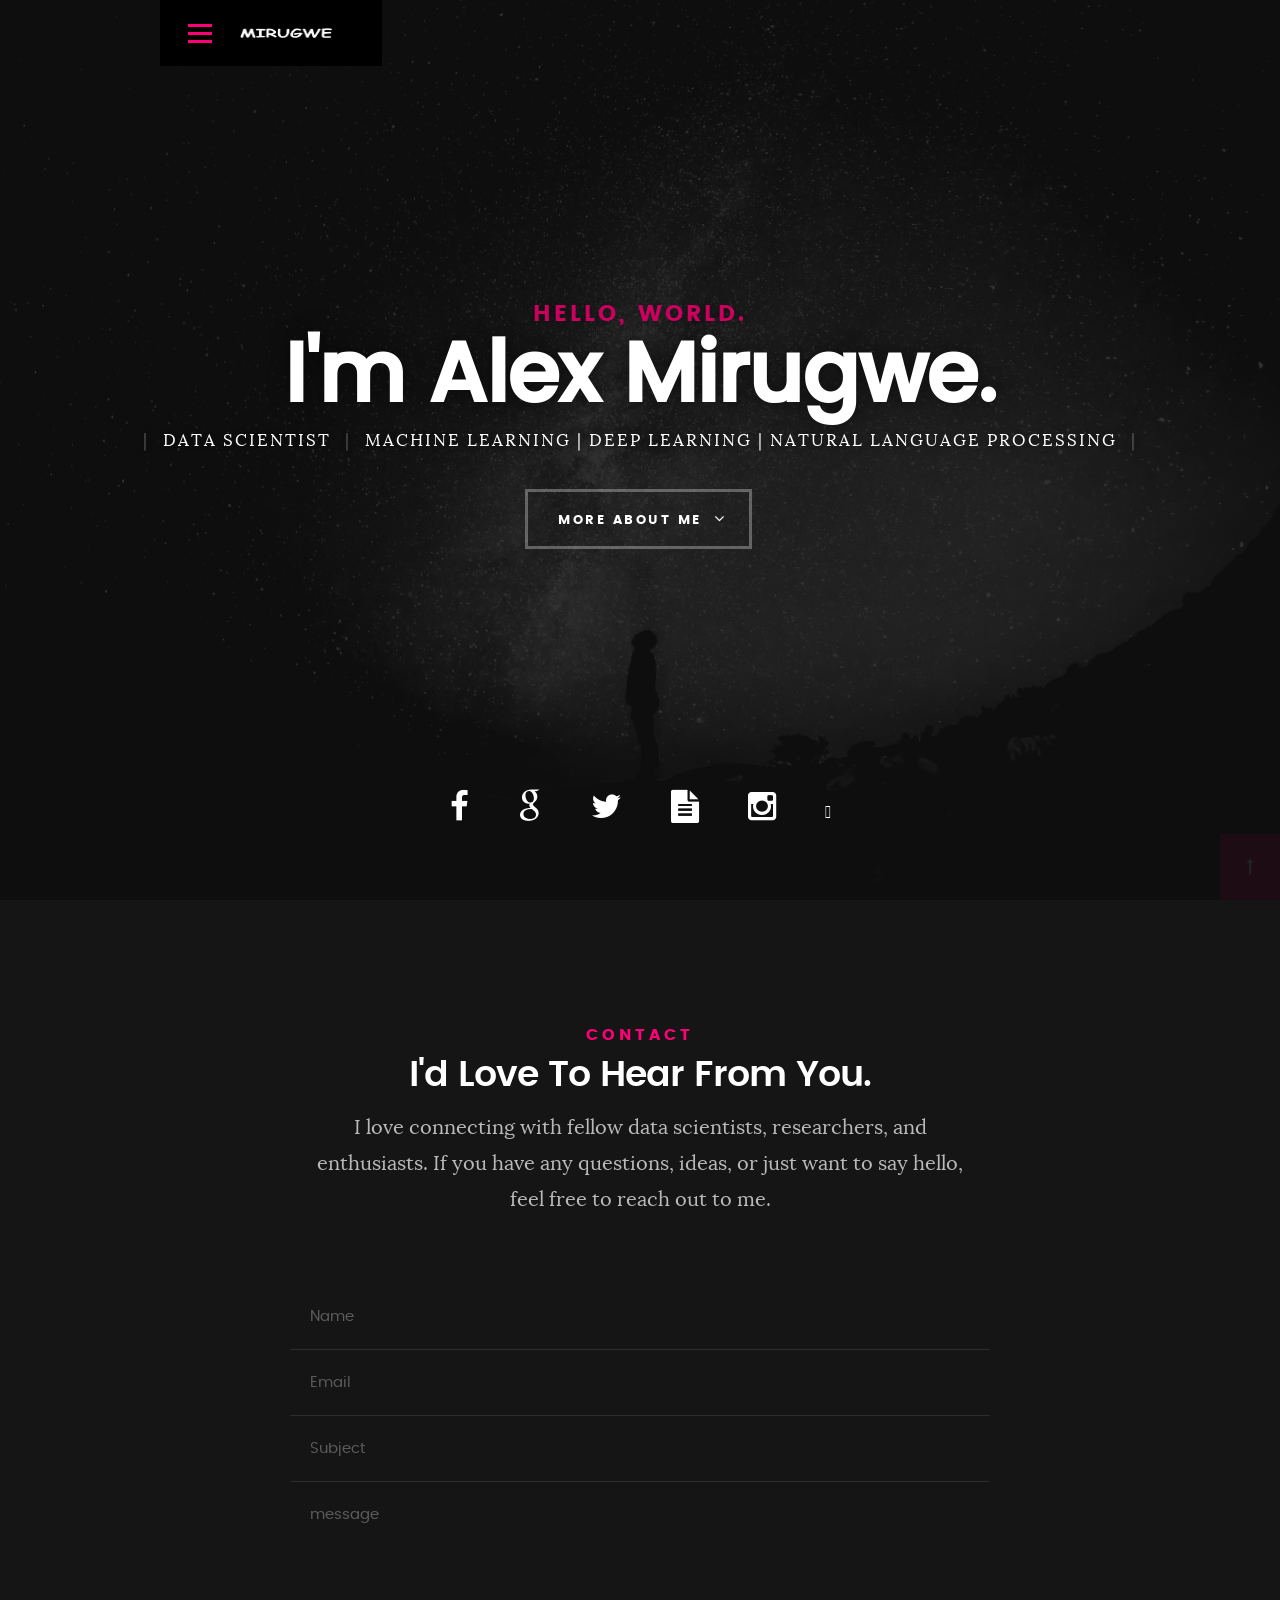
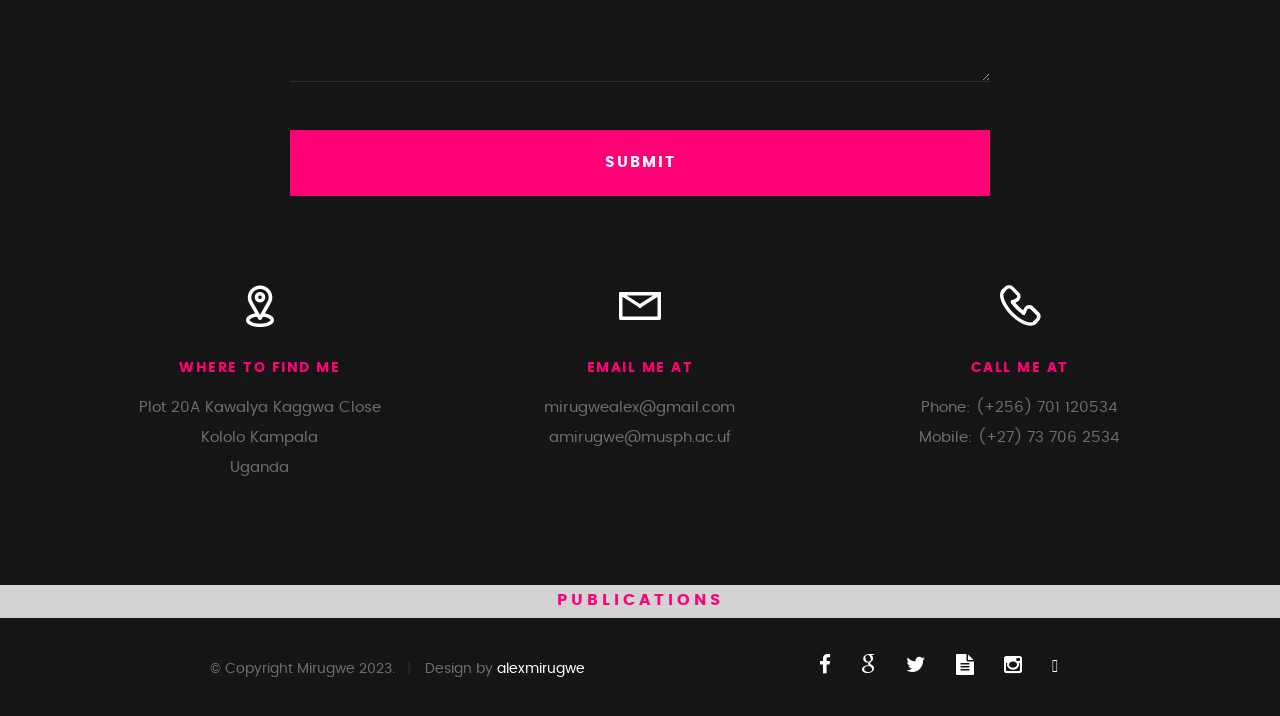
==== commit a8edbadc: "Updated" ====
--- a/styles.html
+++ b/styles.html
@@ -68,7 +68,8 @@
 						<li><a href="index.html#about" title="">About</a></li>
 						<li><a href="index.html#resume" title="">Resume</a></li>
 						<li><a href="index.html#portfolio" title="">Portfolio</a></li>
-						<li><a href="index.html#services" title="">Services</a></li>					
+						<li><a href="index.html#services" title="">Services</a></li>	
+						<li><a href="index.html#publications" title="">Publications</a></li>				
 						<li><a class="smoothscroll"  href="#contact" title="">Contact</a></li>				
 					</ul>
 				</nav>    		
@@ -227,6 +228,26 @@
 		
 	</section> <!-- /contact -->
 
+	<style>
+		.publications-section {
+		  background-color: lightgray;
+		}
+	  
+		.publications-title {
+		  color: blue;
+		}
+	  </style>
+	  
+	  <section id="Publications" class="publications-section">
+		<div class="row section-intro">
+		  <div class="col-twelve">
+			<h5 class="publications-title">Publications</h5>
+			
+		  </div> 
+		</div> <!-- /section-intro -->
+	  </section>
+	  
+
 
    <!-- footer
    ================================================== -->
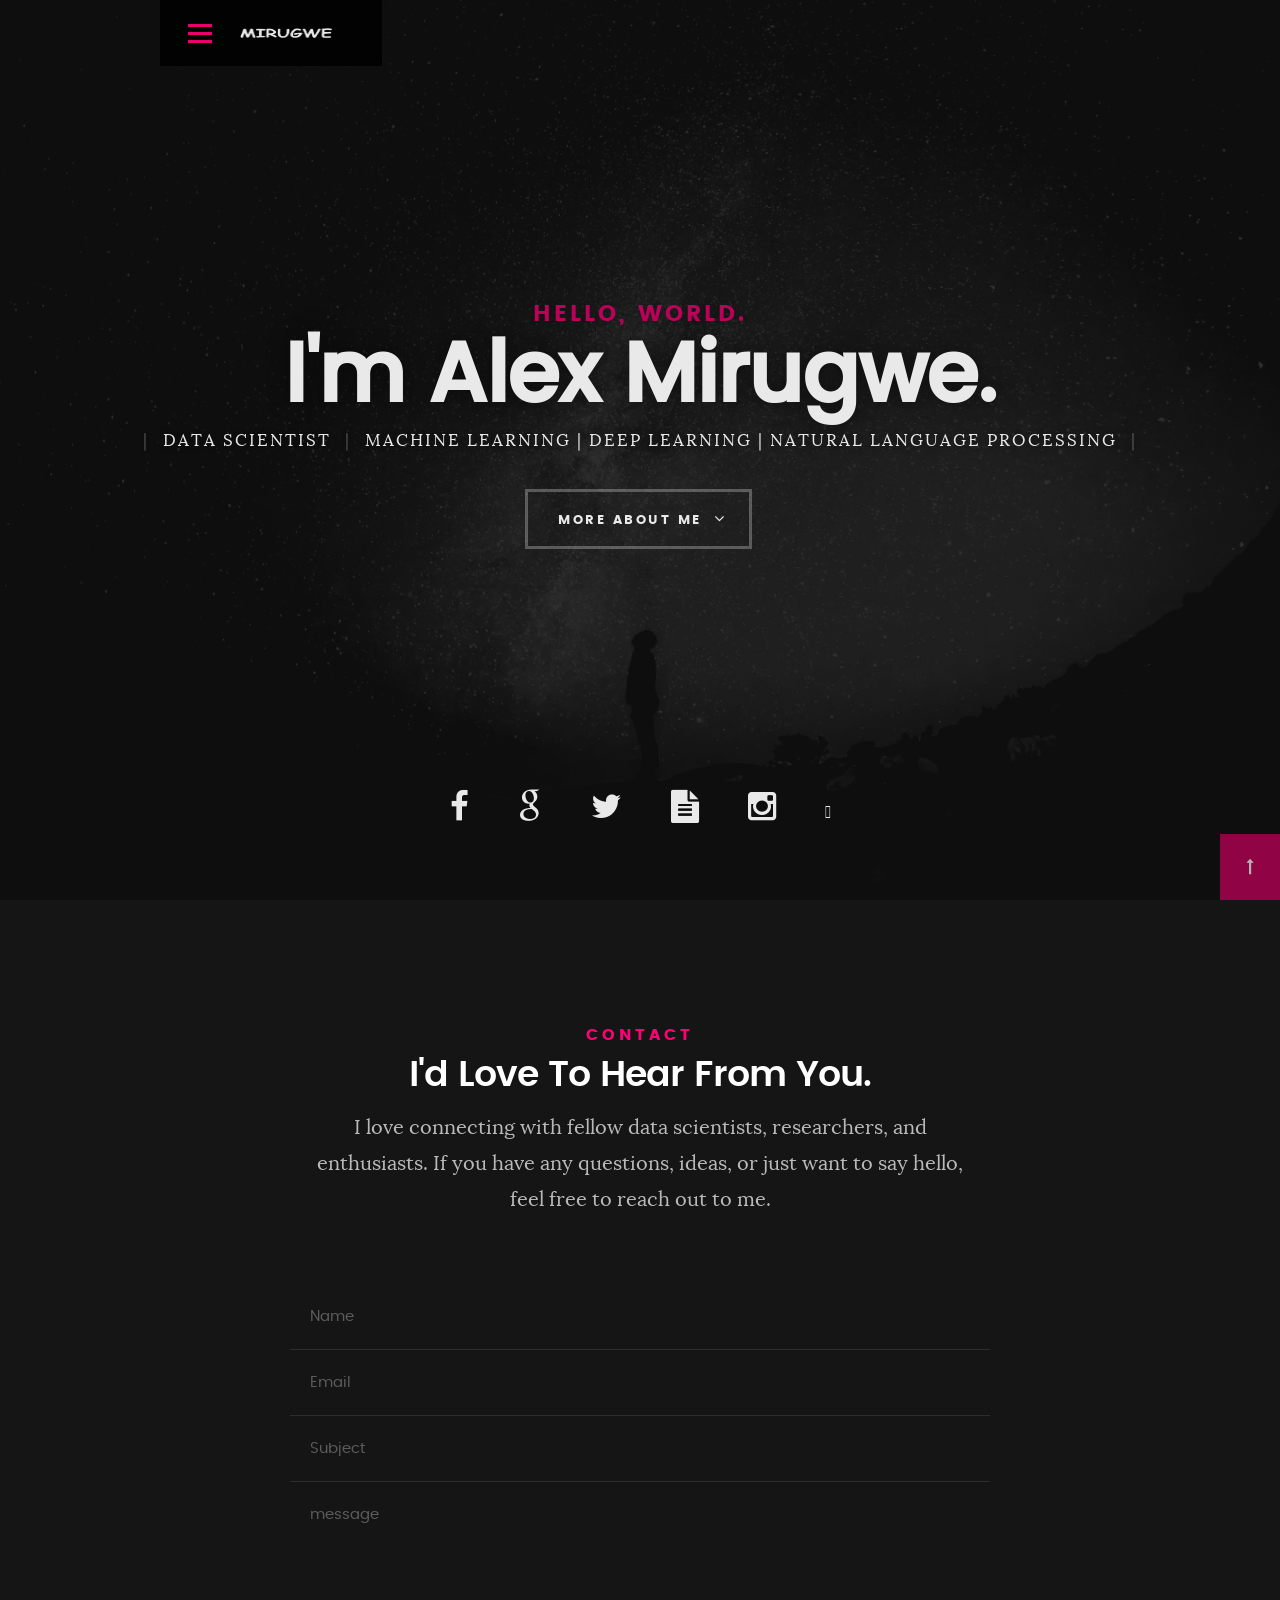
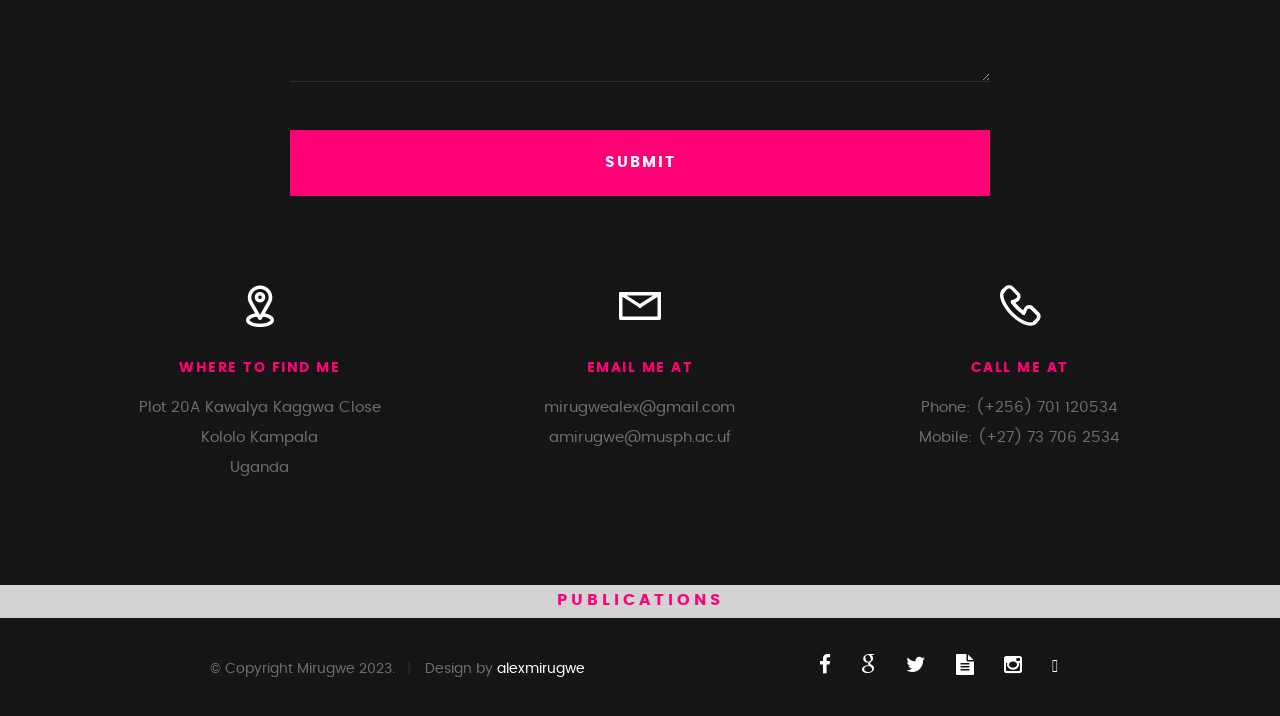
==== commit 8613c345: "update" ====
--- a/styles.html
+++ b/styles.html
@@ -282,9 +282,26 @@
       	</div> <!-- /row -->     	
    </footer>    
 
-   <div id="preloader"> 
-    	<div id="loader"></div>
-   </div> 
+   <style>
+	.loader {
+	  border: 16px solid #f3f3f3; /* Light gray border */
+	  border-top: 16px solid #3498db; /* Blue border on top */
+	  border-radius: 50%;
+	  width: 120px;
+	  height: 120px;
+	  animation: spin 2s linear infinite; /* Rotate the border */
+	}
+	
+	@keyframes spin {
+	  0% { transform: rotate(0deg); }
+	  100% { transform: rotate(360deg); }
+	}
+	</style>
+	
+	<div id="preloader"> 
+		<div id="loader" class="loader"></div>
+	</div>
+	
 
    <!-- Java Script
    ================================================== --> 
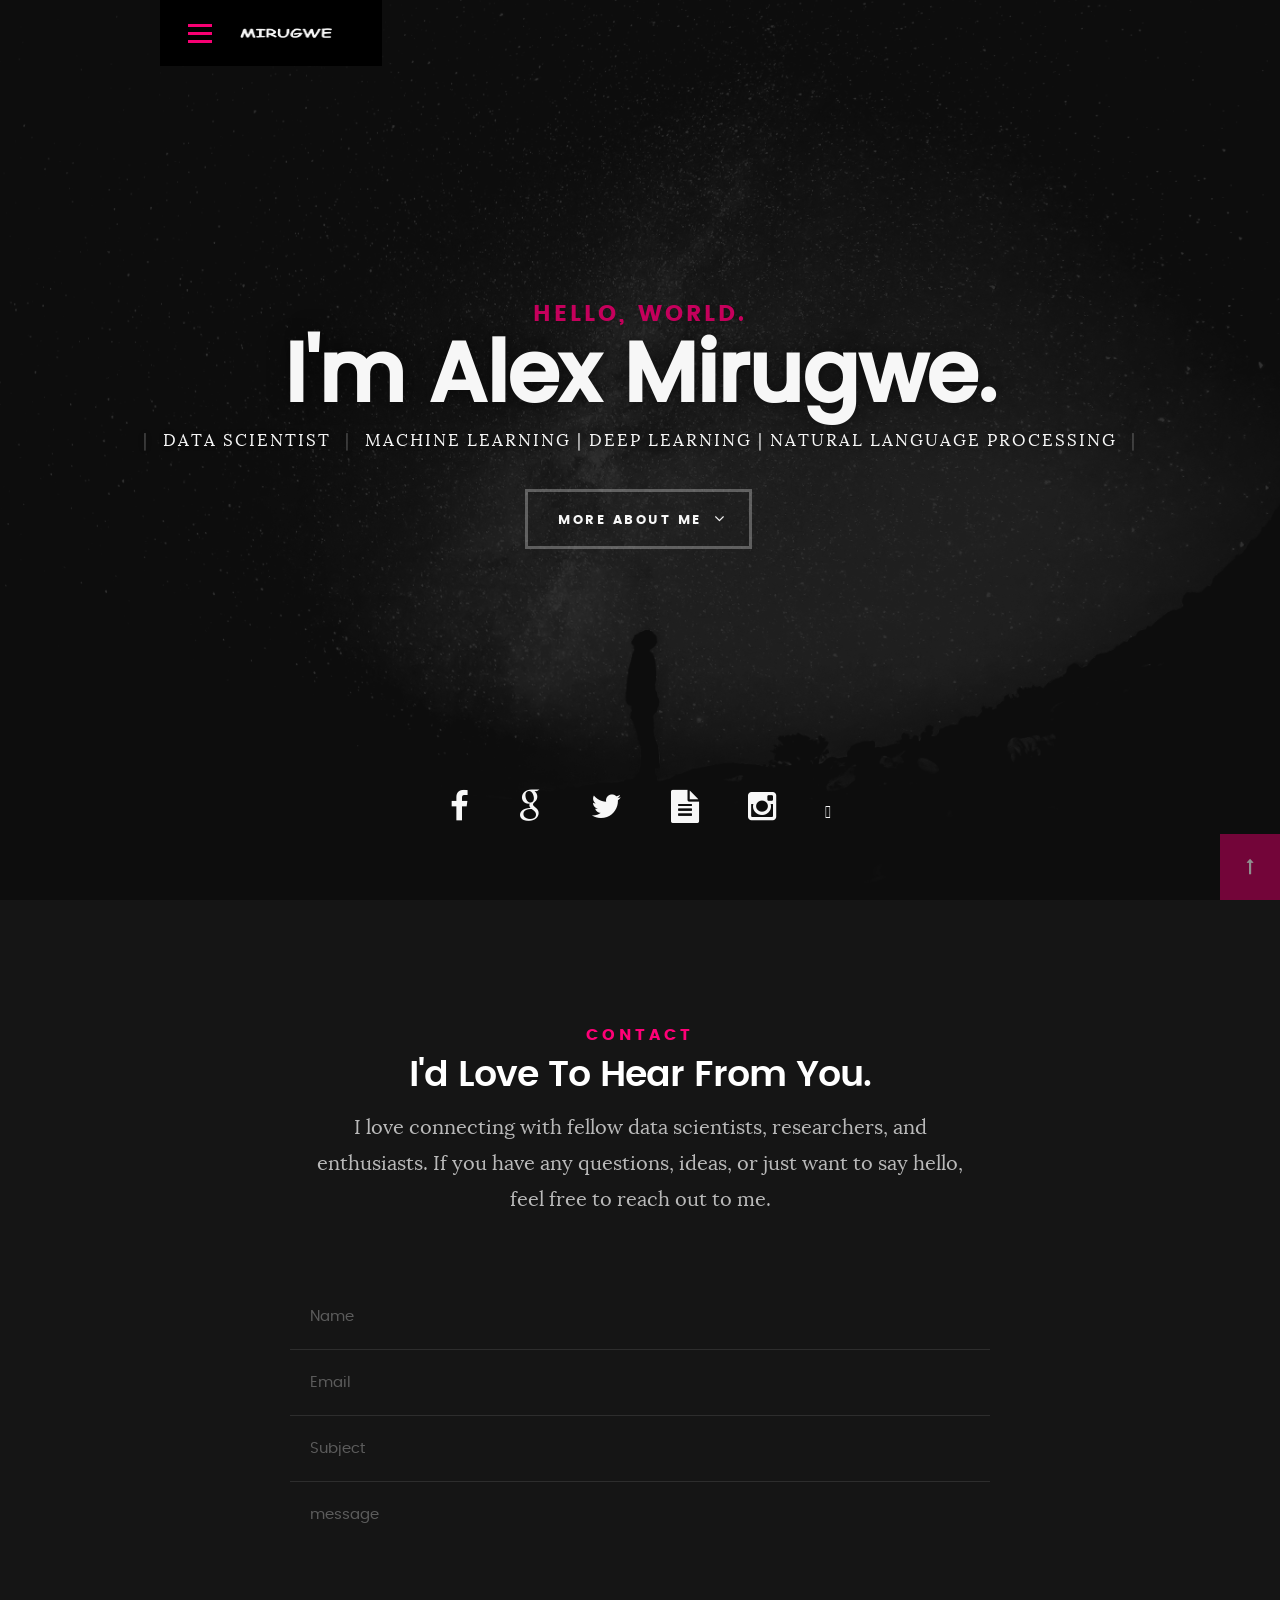
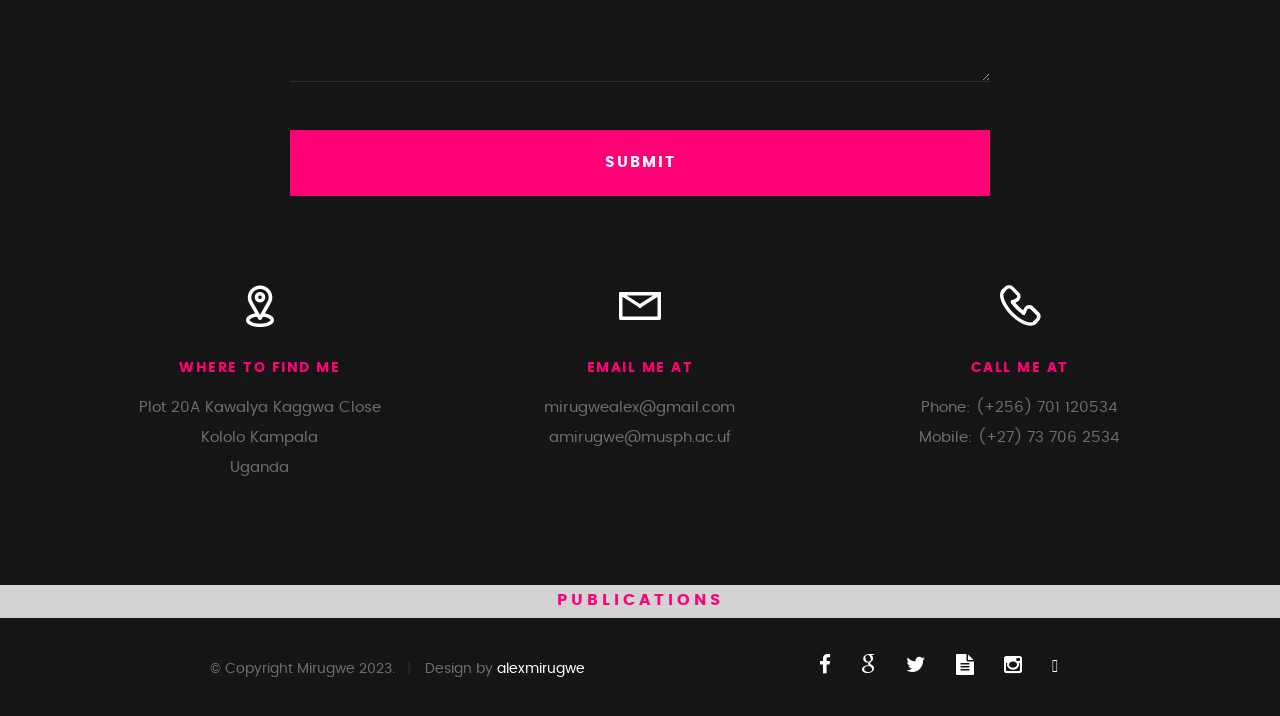
==== commit 09b5d954: "google" ====
--- a/styles.html
+++ b/styles.html
@@ -47,6 +47,16 @@
 	<link rel="icon" type="image/png" href="icon.png">
 
 </head>
+
+<!-- Google tag (gtag.js) -->
+<script async src="https://www.googletagmanager.com/gtag/js?id=G-4RCFTDXNXP"></script>
+<script>
+  window.dataLayer = window.dataLayer || [];
+  function gtag(){dataLayer.push(arguments);}
+  gtag('js', new Date());
+
+  gtag('config', 'G-4RCFTDXNXP');
+</script>
 
 <body id="top">
 
